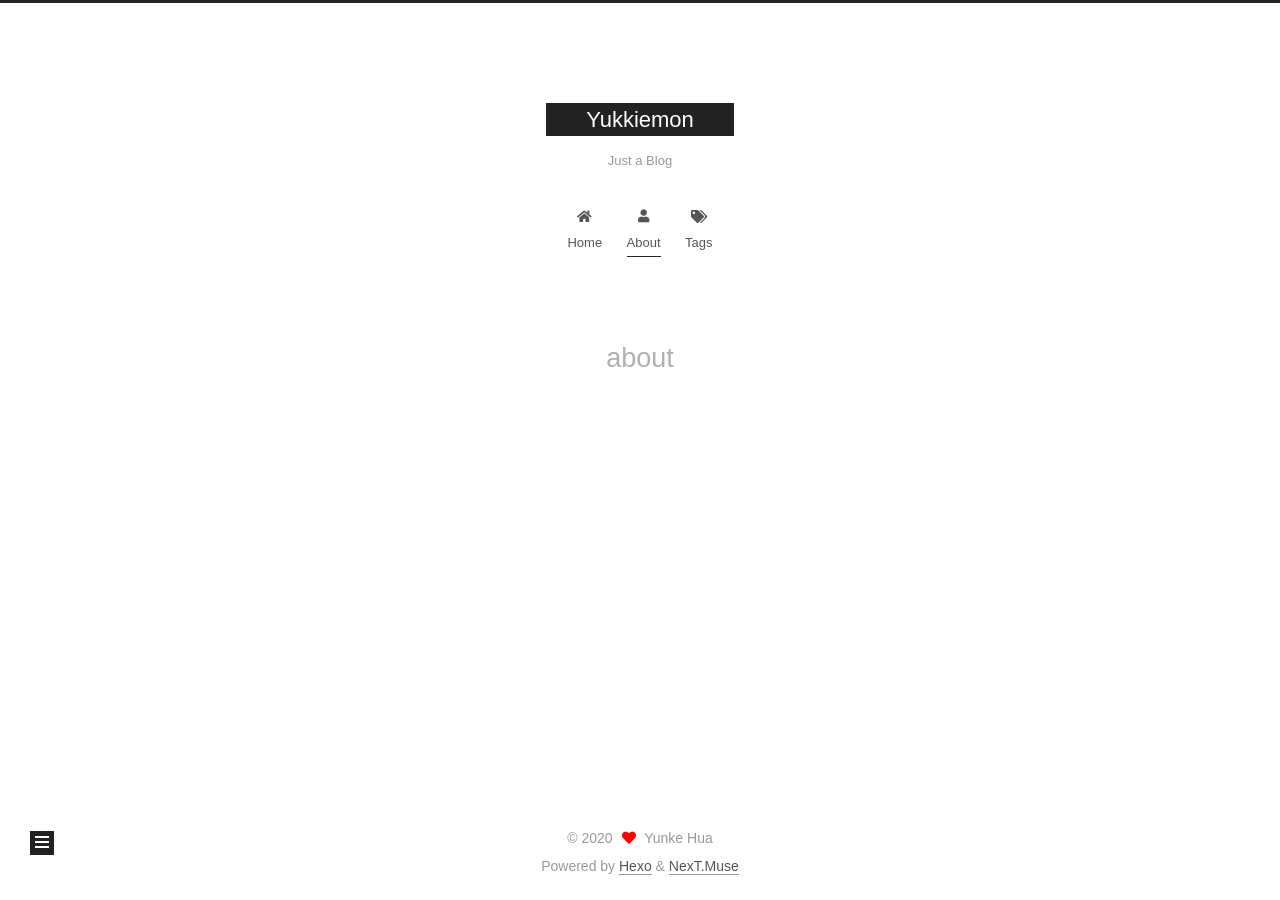
==== about/index.html @ e97754ab "Site updated: 2020-05-24 18:10:07" ====
<!DOCTYPE html>
<html lang="en">
<head>
  <meta charset="UTF-8">
<meta name="viewport" content="width=device-width, initial-scale=1, maximum-scale=2">
<meta name="theme-color" content="#222">
<meta name="generator" content="Hexo 4.2.1">
  <link rel="apple-touch-icon" sizes="180x180" href="/images/apple-touch-icon-next.png">
  <link rel="icon" type="image/png" sizes="32x32" href="/images/favicon-32x32-next.png">
  <link rel="icon" type="image/png" sizes="16x16" href="/images/favicon-16x16-next.png">
  <link rel="mask-icon" href="/images/logo.svg" color="#222">

<link rel="stylesheet" href="/css/main.css">


<link rel="stylesheet" href="/lib/font-awesome/css/all.min.css">

<script id="hexo-configurations">
    var NexT = window.NexT || {};
    var CONFIG = {"hostname":"yukkiemon.github.io","root":"/","scheme":"Muse","version":"7.8.0","exturl":false,"sidebar":{"position":"left","display":"post","padding":18,"offset":12,"onmobile":false},"copycode":{"enable":false,"show_result":false,"style":null},"back2top":{"enable":true,"sidebar":false,"scrollpercent":false},"bookmark":{"enable":false,"color":"#222","save":"auto"},"fancybox":false,"mediumzoom":false,"lazyload":false,"pangu":false,"comments":{"style":"tabs","active":null,"storage":true,"lazyload":false,"nav":null},"algolia":{"hits":{"per_page":10},"labels":{"input_placeholder":"Search for Posts","hits_empty":"We didn't find any results for the search: ${query}","hits_stats":"${hits} results found in ${time} ms"}},"localsearch":{"enable":false,"trigger":"auto","top_n_per_article":1,"unescape":false,"preload":false},"motion":{"enable":true,"async":false,"transition":{"post_block":"fadeIn","post_header":"slideDownIn","post_body":"slideDownIn","coll_header":"slideLeftIn","sidebar":"slideUpIn"}}};
  </script>

  <meta name="description" content="personal blog for yukkiemon">
<meta property="og:type" content="website">
<meta property="og:title" content="about">
<meta property="og:url" content="https://yukkiemon.github.io/about/index.html">
<meta property="og:site_name" content="Yukkiemon">
<meta property="og:description" content="personal blog for yukkiemon">
<meta property="og:locale" content="en_US">
<meta property="article:published_time" content="2020-05-24T22:08:55.000Z">
<meta property="article:modified_time" content="2020-05-24T22:09:43.765Z">
<meta property="article:author" content="Yunke Hua">
<meta property="article:tag" content="blog">
<meta property="article:tag" content=" personal websit">
<meta name="twitter:card" content="summary">

<link rel="canonical" href="https://yukkiemon.github.io/about/">


<script id="page-configurations">
  // https://hexo.io/docs/variables.html
  CONFIG.page = {
    sidebar: "",
    isHome : false,
    isPost : false,
    lang   : 'en'
  };
</script>

  <title>about | Yukkiemon
</title>
  






  <noscript>
  <style>
  .use-motion .brand,
  .use-motion .menu-item,
  .sidebar-inner,
  .use-motion .post-block,
  .use-motion .pagination,
  .use-motion .comments,
  .use-motion .post-header,
  .use-motion .post-body,
  .use-motion .collection-header { opacity: initial; }

  .use-motion .site-title,
  .use-motion .site-subtitle {
    opacity: initial;
    top: initial;
  }

  .use-motion .logo-line-before i { left: initial; }
  .use-motion .logo-line-after i { right: initial; }
  </style>
</noscript>

</head>

<body itemscope itemtype="http://schema.org/WebPage">
  <div class="container use-motion">
    <div class="headband"></div>

    <header class="header" itemscope itemtype="http://schema.org/WPHeader">
      <div class="header-inner"><div class="site-brand-container">
  <div class="site-nav-toggle">
    <div class="toggle" aria-label="Toggle navigation bar">
      <span class="toggle-line toggle-line-first"></span>
      <span class="toggle-line toggle-line-middle"></span>
      <span class="toggle-line toggle-line-last"></span>
    </div>
  </div>

  <div class="site-meta">

    <a href="/" class="brand" rel="start">
      <span class="logo-line-before"><i></i></span>
      <h1 class="site-title">Yukkiemon</h1>
      <span class="logo-line-after"><i></i></span>
    </a>
      <p class="site-subtitle" itemprop="description">Just a Blog</p>
  </div>

  <div class="site-nav-right">
    <div class="toggle popup-trigger">
    </div>
  </div>
</div>




<nav class="site-nav">
  <ul id="menu" class="main-menu menu">
        <li class="menu-item menu-item-home">

    <a href="/" rel="section"><i class="fa fa-home fa-fw"></i>Home</a>

  </li>
        <li class="menu-item menu-item-about">

    <a href="/about/" rel="section"><i class="fa fa-user fa-fw"></i>About</a>

  </li>
        <li class="menu-item menu-item-tags">

    <a href="/tags/" rel="section"><i class="fa fa-tags fa-fw"></i>Tags</a>

  </li>
  </ul>
</nav>




</div>
    </header>

    
  <div class="back-to-top">
    <i class="fa fa-arrow-up"></i>
    <span>0%</span>
  </div>


    <main class="main">
      <div class="main-inner">
        <div class="content-wrap">
          
  
  

          <div class="content page posts-expand">
            

    
    
    
    <div class="post-block" lang="en">
      <header class="post-header">

<h1 class="post-title" itemprop="name headline">about
</h1>

<div class="post-meta">
  

</div>

</header>

      
      
      
      <div class="post-body">
          
      </div>
      
      
      
    </div>
    

    
    
    


          </div>
          

<script>
  window.addEventListener('tabs:register', () => {
    let { activeClass } = CONFIG.comments;
    if (CONFIG.comments.storage) {
      activeClass = localStorage.getItem('comments_active') || activeClass;
    }
    if (activeClass) {
      let activeTab = document.querySelector(`a[href="#comment-${activeClass}"]`);
      if (activeTab) {
        activeTab.click();
      }
    }
  });
  if (CONFIG.comments.storage) {
    window.addEventListener('tabs:click', event => {
      if (!event.target.matches('.tabs-comment .tab-content .tab-pane')) return;
      let commentClass = event.target.classList[1];
      localStorage.setItem('comments_active', commentClass);
    });
  }
</script>

        </div>
          
  
  <div class="toggle sidebar-toggle">
    <span class="toggle-line toggle-line-first"></span>
    <span class="toggle-line toggle-line-middle"></span>
    <span class="toggle-line toggle-line-last"></span>
  </div>

  <aside class="sidebar">
    <div class="sidebar-inner">

      <ul class="sidebar-nav motion-element">
        <li class="sidebar-nav-toc">
          Table of Contents
        </li>
        <li class="sidebar-nav-overview">
          Overview
        </li>
      </ul>

      <!--noindex-->
      <div class="post-toc-wrap sidebar-panel">
      </div>
      <!--/noindex-->

      <div class="site-overview-wrap sidebar-panel">
        <div class="site-author motion-element" itemprop="author" itemscope itemtype="http://schema.org/Person">
  <p class="site-author-name" itemprop="name">Yunke Hua</p>
  <div class="site-description" itemprop="description">personal blog for yukkiemon</div>
</div>
<div class="site-state-wrap motion-element">
  <nav class="site-state">
      <div class="site-state-item site-state-posts">
          <a href="/archives">
          <span class="site-state-item-count">2</span>
          <span class="site-state-item-name">posts</span>
        </a>
      </div>
      <div class="site-state-item site-state-tags">
            <a href="/tags/">
          
        <span class="site-state-item-count">1</span>
        <span class="site-state-item-name">tags</span></a>
      </div>
  </nav>
</div>



      </div>

    </div>
  </aside>
  <div id="sidebar-dimmer"></div>


      </div>
    </main>

    <footer class="footer">
      <div class="footer-inner">
        

        

<div class="copyright">
  
  &copy; 
  <span itemprop="copyrightYear">2020</span>
  <span class="with-love">
    <i class="fa fa-heart"></i>
  </span>
  <span class="author" itemprop="copyrightHolder">Yunke Hua</span>
</div>
  <div class="powered-by">Powered by <a href="https://hexo.io/" class="theme-link" rel="noopener" target="_blank">Hexo</a> & <a href="https://muse.theme-next.org/" class="theme-link" rel="noopener" target="_blank">NexT.Muse</a>
  </div>

        








      </div>
    </footer>
  </div>

  
  <script src="/lib/anime.min.js"></script>
  <script src="/lib/velocity/velocity.min.js"></script>
  <script src="/lib/velocity/velocity.ui.min.js"></script>

<script src="/js/utils.js"></script>

<script src="/js/motion.js"></script>


<script src="/js/schemes/muse.js"></script>


<script src="/js/next-boot.js"></script>




  















  

  

</body>
</html>
---- css/main.css ----
:root {
  --body-bg-color: #fff;
  --content-bg-color: #fff;
  --card-bg-color: #f5f5f5;
  --text-color: #555;
  --blockquote-color: #666;
  --link-color: #555;
  --link-hover-color: #222;
  --brand-color: #fff;
  --brand-hover-color: #fff;
  --table-row-odd-bg-color: #f9f9f9;
  --table-row-hover-bg-color: #f5f5f5;
  --menu-item-bg-color: #f5f5f5;
  --btn-default-bg: #222;
  --btn-default-color: #fff;
  --btn-default-border-color: #222;
  --btn-default-hover-bg: #fff;
  --btn-default-hover-color: #222;
  --btn-default-hover-border-color: #222;
}
html {
  line-height: 1.15; /* 1 */
  -webkit-text-size-adjust: 100%; /* 2 */
}
body {
  margin: 0;
}
main {
  display: block;
}
h1 {
  font-size: 2em;
  margin: 0.67em 0;
}
hr {
  box-sizing: content-box; /* 1 */
  height: 0; /* 1 */
  overflow: visible; /* 2 */
}
pre {
  font-family: monospace, monospace; /* 1 */
  font-size: 1em; /* 2 */
}
a {
  background: transparent;
}
abbr[title] {
  border-bottom: none; /* 1 */
  text-decoration: underline; /* 2 */
  text-decoration: underline dotted; /* 2 */
}
b,
strong {
  font-weight: bolder;
}
code,
kbd,
samp {
  font-family: monospace, monospace; /* 1 */
  font-size: 1em; /* 2 */
}
small {
  font-size: 80%;
}
sub,
sup {
  font-size: 75%;
  line-height: 0;
  position: relative;
  vertical-align: baseline;
}
sub {
  bottom: -0.25em;
}
sup {
  top: -0.5em;
}
img {
  border-style: none;
}
button,
input,
optgroup,
select,
textarea {
  font-family: inherit; /* 1 */
  font-size: 100%; /* 1 */
  line-height: 1.15; /* 1 */
  margin: 0; /* 2 */
}
button,
input {
/* 1 */
  overflow: visible;
}
button,
select {
/* 1 */
  text-transform: none;
}
button,
[type='button'],
[type='reset'],
[type='submit'] {
  -webkit-appearance: button;
}
button::-moz-focus-inner,
[type='button']::-moz-focus-inner,
[type='reset']::-moz-focus-inner,
[type='submit']::-moz-focus-inner {
  border-style: none;
  padding: 0;
}
button:-moz-focusring,
[type='button']:-moz-focusring,
[type='reset']:-moz-focusring,
[type='submit']:-moz-focusring {
  outline: 1px dotted ButtonText;
}
fieldset {
  padding: 0.35em 0.75em 0.625em;
}
legend {
  box-sizing: border-box; /* 1 */
  color: inherit; /* 2 */
  display: table; /* 1 */
  max-width: 100%; /* 1 */
  padding: 0; /* 3 */
  white-space: normal; /* 1 */
}
progress {
  vertical-align: baseline;
}
textarea {
  overflow: auto;
}
[type='checkbox'],
[type='radio'] {
  box-sizing: border-box; /* 1 */
  padding: 0; /* 2 */
}
[type='number']::-webkit-inner-spin-button,
[type='number']::-webkit-outer-spin-button {
  height: auto;
}
[type='search'] {
  outline-offset: -2px; /* 2 */
  -webkit-appearance: textfield; /* 1 */
}
[type='search']::-webkit-search-decoration {
  -webkit-appearance: none;
}
::-webkit-file-upload-button {
  font: inherit; /* 2 */
  -webkit-appearance: button; /* 1 */
}
details {
  display: block;
}
summary {
  display: list-item;
}
template {
  display: none;
}
[hidden] {
  display: none;
}
::selection {
  background: #262a30;
  color: #eee;
}
html,
body {
  height: 100%;
}
body {
  background: var(--body-bg-color);
  color: var(--text-color);
  font-family: 'Lato', "PingFang SC", "Microsoft YaHei", sans-serif;
  font-size: 1em;
  line-height: 2;
}
@media (max-width: 991px) {
  body {
    padding-left: 0 !important;
    padding-right: 0 !important;
  }
}
h1,
h2,
h3,
h4,
h5,
h6 {
  font-family: 'Lato', "PingFang SC", "Microsoft YaHei", sans-serif;
  font-weight: bold;
  line-height: 1.5;
  margin: 20px 0 15px;
}
h1 {
  font-size: 1.5em;
}
h2 {
  font-size: 1.375em;
}
h3 {
  font-size: 1.25em;
}
h4 {
  font-size: 1.125em;
}
h5 {
  font-size: 1em;
}
h6 {
  font-size: 0.875em;
}
p {
  margin: 0 0 20px 0;
}
a,
span.exturl {
  border-bottom: 1px solid #999;
  color: var(--link-color);
  outline: 0;
  text-decoration: none;
  overflow-wrap: break-word;
  word-wrap: break-word;
  cursor: pointer;
}
a:hover,
span.exturl:hover {
  border-bottom-color: var(--link-hover-color);
  color: var(--link-hover-color);
}
iframe,
img,
video {
  display: block;
  margin-left: auto;
  margin-right: auto;
  max-width: 100%;
}
hr {
  background-image: repeating-linear-gradient(-45deg, #ddd, #ddd 4px, transparent 4px, transparent 8px);
  border: 0;
  height: 3px;
  margin: 40px 0;
}
blockquote {
  border-left: 4px solid #ddd;
  color: var(--blockquote-color);
  margin: 0;
  padding: 0 15px;
}
blockquote cite::before {
  content: '-';
  padding: 0 5px;
}
dt {
  font-weight: bold;
}
dd {
  margin: 0;
  padding: 0;
}
kbd {
  background-color: #f5f5f5;
  background-image: linear-gradient(#eee, #fff, #eee);
  border: 1px solid #ccc;
  border-radius: 0.2em;
  box-shadow: 0.1em 0.1em 0.2em rgba(0,0,0,0.1);
  color: #555;
  font-family: inherit;
  padding: 0.1em 0.3em;
  white-space: nowrap;
}
.table-container {
  overflow: auto;
}
table {
  border-collapse: collapse;
  border-spacing: 0;
  font-size: 0.875em;
  margin: 0 0 20px 0;
  width: 100%;
}
tbody tr:nth-of-type(odd) {
  background: var(--table-row-odd-bg-color);
}
tbody tr:hover {
  background: var(--table-row-hover-bg-color);
}
caption,
th,
td {
  font-weight: normal;
  padding: 8px;
  vertical-align: middle;
}
th,
td {
  border: 1px solid #ddd;
  border-bottom: 3px solid #ddd;
}
th {
  font-weight: 700;
  padding-bottom: 10px;
}
td {
  border-bottom-width: 1px;
}
.btn {
  background: var(--btn-default-bg);
  border: 2px solid var(--btn-default-border-color);
  border-radius: 0;
  color: var(--btn-default-color);
  display: inline-block;
  font-size: 0.875em;
  line-height: 2;
  padding: 0 20px;
  text-decoration: none;
  transition-property: background-color;
  transition-delay: 0s;
  transition-duration: 0.2s;
  transition-timing-function: ease-in-out;
}
.btn:hover {
  background: var(--btn-default-hover-bg);
  border-color: var(--btn-default-hover-border-color);
  color: var(--btn-default-hover-color);
}
.btn + .btn {
  margin: 0 0 8px 8px;
}
.btn .fa-fw {
  text-align: left;
  width: 1.285714285714286em;
}
.toggle {
  line-height: 0;
}
.toggle .toggle-line {
  background: #fff;
  display: inline-block;
  height: 2px;
  left: 0;
  position: relative;
  top: 0;
  transition: all 0.4s;
  vertical-align: top;
  width: 100%;
}
.toggle .toggle-line:not(:first-child) {
  margin-top: 3px;
}
.toggle.toggle-arrow .toggle-line-first {
  left: 50%;
  top: 2px;
  transform: rotate(45deg);
  width: 50%;
}
.toggle.toggle-arrow .toggle-line-middle {
  left: 2px;
  width: 90%;
}
.toggle.toggle-arrow .toggle-line-last {
  left: 50%;
  top: -2px;
  transform: rotate(-45deg);
  width: 50%;
}
.toggle.toggle-close .toggle-line-first {
  transform: rotate(-45deg);
  top: 5px;
}
.toggle.toggle-close .toggle-line-middle {
  opacity: 0;
}
.toggle.toggle-close .toggle-line-last {
  transform: rotate(45deg);
  top: -5px;
}
.highlight,
pre {
  background: #f7f7f7;
  color: #4d4d4c;
  line-height: 1.6;
  margin: 0 auto 20px;
}
pre,
code {
  font-family: consolas, Menlo, monospace, "PingFang SC", "Microsoft YaHei";
}
code {
  background: #eee;
  border-radius: 3px;
  color: #555;
  padding: 2px 4px;
  overflow-wrap: break-word;
  word-wrap: break-word;
}
.highlight *::selection {
  background: #d6d6d6;
}
.highlight pre {
  border: 0;
  margin: 0;
  padding: 10px 0;
}
.highlight table {
  border: 0;
  margin: 0;
  width: auto;
}
.highlight td {
  border: 0;
  padding: 0;
}
.highlight figcaption {
  background: #eff2f3;
  color: #4d4d4c;
  display: flex;
  font-size: 0.875em;
  justify-content: space-between;
  line-height: 1.2;
  padding: 0.5em;
}
.highlight figcaption a {
  color: #4d4d4c;
}
.highlight figcaption a:hover {
  border-bottom-color: #4d4d4c;
}
.highlight .gutter {
  -moz-user-select: none;
  -ms-user-select: none;
  -webkit-user-select: none;
  user-select: none;
}
.highlight .gutter pre {
  background: #eff2f3;
  color: #869194;
  padding-left: 10px;
  padding-right: 10px;
  text-align: right;
}
.highlight .code pre {
  background: #f7f7f7;
  padding-left: 10px;
  width: 100%;
}
.gist table {
  width: auto;
}
.gist table td {
  border: 0;
}
pre {
  overflow: auto;
  padding: 10px;
}
pre code {
  background: none;
  color: #4d4d4c;
  font-size: 0.875em;
  padding: 0;
  text-shadow: none;
}
pre .deletion {
  background: #fdd;
}
pre .addition {
  background: #dfd;
}
pre .meta {
  color: #eab700;
  -moz-user-select: none;
  -ms-user-select: none;
  -webkit-user-select: none;
  user-select: none;
}
pre .comment {
  color: #8e908c;
}
pre .variable,
pre .attribute,
pre .tag,
pre .name,
pre .regexp,
pre .ruby .constant,
pre .xml .tag .title,
pre .xml .pi,
pre .xml .doctype,
pre .html .doctype,
pre .css .id,
pre .css .class,
pre .css .pseudo {
  color: #c82829;
}
pre .number,
pre .preprocessor,
pre .built_in,
pre .builtin-name,
pre .literal,
pre .params,
pre .constant,
pre .command {
  color: #f5871f;
}
pre .ruby .class .title,
pre .css .rules .attribute,
pre .string,
pre .symbol,
pre .value,
pre .inheritance,
pre .header,
pre .ruby .symbol,
pre .xml .cdata,
pre .special,
pre .formula {
  color: #718c00;
}
pre .title,
pre .css .hexcolor {
  color: #3e999f;
}
pre .function,
pre .python .decorator,
pre .python .title,
pre .ruby .function .title,
pre .ruby .title .keyword,
pre .perl .sub,
pre .javascript .title,
pre .coffeescript .title {
  color: #4271ae;
}
pre .keyword,
pre .javascript .function {
  color: #8959a8;
}
.blockquote-center {
  border-left: none;
  margin: 40px 0;
  padding: 0;
  position: relative;
  text-align: center;
}
.blockquote-center .fa {
  display: block;
  opacity: 0.6;
  position: absolute;
  width: 100%;
}
.blockquote-center .fa-quote-left {
  border-top: 1px solid #ccc;
  text-align: left;
  top: -20px;
}
.blockquote-center .fa-quote-right {
  border-bottom: 1px solid #ccc;
  text-align: right;
  bottom: -20px;
}
.blockquote-center p,
.blockquote-center div {
  text-align: center;
}
.post-body .group-picture img {
  margin: 0 auto;
  padding: 0 3px;
}
.group-picture-row {
  margin-bottom: 6px;
  overflow: hidden;
}
.group-picture-column {
  float: left;
  margin-bottom: 10px;
}
.post-body .label {
  color: #555;
  display: inline;
  padding: 0 2px;
}
.post-body .label.default {
  background: #f0f0f0;
}
.post-body .label.primary {
  background: #efe6f7;
}
.post-body .label.info {
  background: #e5f2f8;
}
.post-body .label.success {
  background: #e7f4e9;
}
.post-body .label.warning {
  background: #fcf6e1;
}
.post-body .label.danger {
  background: #fae8eb;
}
.post-body .tabs {
  margin-bottom: 20px;
}
.post-body .tabs,
.tabs-comment {
  display: block;
  padding-top: 10px;
  position: relative;
}
.post-body .tabs ul.nav-tabs,
.tabs-comment ul.nav-tabs {
  display: flex;
  flex-wrap: wrap;
  margin: 0;
  margin-bottom: -1px;
  padding: 0;
}
@media (max-width: 413px) {
  .post-body .tabs ul.nav-tabs,
  .tabs-comment ul.nav-tabs {
    display: block;
    margin-bottom: 5px;
  }
}
.post-body .tabs ul.nav-tabs li.tab,
.tabs-comment ul.nav-tabs li.tab {
  border-bottom: 1px solid #ddd;
  border-left: 1px solid transparent;
  border-right: 1px solid transparent;
  border-top: 3px solid transparent;
  flex-grow: 1;
  list-style-type: none;
  border-radius: 0 0 0 0;
}
@media (max-width: 413px) {
  .post-body .tabs ul.nav-tabs li.tab,
  .tabs-comment ul.nav-tabs li.tab {
    border-bottom: 1px solid transparent;
    border-left: 3px solid transparent;
    border-right: 1px solid transparent;
    border-top: 1px solid transparent;
  }
}
@media (max-width: 413px) {
  .post-body .tabs ul.nav-tabs li.tab,
  .tabs-comment ul.nav-tabs li.tab {
    border-radius: 0;
  }
}
.post-body .tabs ul.nav-tabs li.tab a,
.tabs-comment ul.nav-tabs li.tab a {
  border-bottom: initial;
  display: block;
  line-height: 1.8;
  outline: 0;
  padding: 0.25em 0.75em;
  text-align: center;
  transition-delay: 0s;
  transition-duration: 0.2s;
  transition-timing-function: ease-out;
}
.post-body .tabs ul.nav-tabs li.tab a i,
.tabs-comment ul.nav-tabs li.tab a i {
  width: 1.285714285714286em;
}
.post-body .tabs ul.nav-tabs li.tab.active,
.tabs-comment ul.nav-tabs li.tab.active {
  border-bottom: 1px solid transparent;
  border-left: 1px solid #ddd;
  border-right: 1px solid #ddd;
  border-top: 3px solid #fc6423;
}
@media (max-width: 413px) {
  .post-body .tabs ul.nav-tabs li.tab.active,
  .tabs-comment ul.nav-tabs li.tab.active {
    border-bottom: 1px solid #ddd;
    border-left: 3px solid #fc6423;
    border-right: 1px solid #ddd;
    border-top: 1px solid #ddd;
  }
}
.post-body .tabs ul.nav-tabs li.tab.active a,
.tabs-comment ul.nav-tabs li.tab.active a {
  color: var(--link-color);
  cursor: default;
}
.post-body .tabs .tab-content .tab-pane,
.tabs-comment .tab-content .tab-pane {
  border: 1px solid #ddd;
  border-top: 0;
  padding: 20px 20px 0 20px;
  border-radius: 0;
}
.post-body .tabs .tab-content .tab-pane:not(.active),
.tabs-comment .tab-content .tab-pane:not(.active) {
  display: none;
}
.post-body .tabs .tab-content .tab-pane.active,
.tabs-comment .tab-content .tab-pane.active {
  display: block;
}
.post-body .tabs .tab-content .tab-pane.active:nth-of-type(1),
.tabs-comment .tab-content .tab-pane.active:nth-of-type(1) {
  border-radius: 0 0 0 0;
}
@media (max-width: 413px) {
  .post-body .tabs .tab-content .tab-pane.active:nth-of-type(1),
  .tabs-comment .tab-content .tab-pane.active:nth-of-type(1) {
    border-radius: 0;
  }
}
.post-body .note {
  border-radius: 3px;
  margin-bottom: 20px;
  padding: 1em;
  position: relative;
  border: 1px solid #eee;
  border-left-width: 5px;
}
.post-body .note h2,
.post-body .note h3,
.post-body .note h4,
.post-body .note h5,
.post-body .note h6 {
  margin-top: 0;
  border-bottom: initial;
  margin-bottom: 0;
  padding-top: 0;
}
.post-body .note p:first-child,
.post-body .note ul:first-child,
.post-body .note ol:first-child,
.post-body .note table:first-child,
.post-body .note pre:first-child,
.post-body .note blockquote:first-child,
.post-body .note img:first-child {
  margin-top: 0;
}
.post-body .note p:last-child,
.post-body .note ul:last-child,
.post-body .note ol:last-child,
.post-body .note table:last-child,
.post-body .note pre:last-child,
.post-body .note blockquote:last-child,
.post-body .note img:last-child {
  margin-bottom: 0;
}
.post-body .note.default {
  border-left-color: #777;
}
.post-body .note.default h2,
.post-body .note.default h3,
.post-body .note.default h4,
.post-body .note.default h5,
.post-body .note.default h6 {
  color: #777;
}
.post-body .note.primary {
  border-left-color: #6f42c1;
}
.post-body .note.primary h2,
.post-body .note.primary h3,
.post-body .note.primary h4,
.post-body .note.primary h5,
.post-body .note.primary h6 {
  color: #6f42c1;
}
.post-body .note.info {
  border-left-color: #428bca;
}
.post-body .note.info h2,
.post-body .note.info h3,
.post-body .note.info h4,
.post-body .note.info h5,
.post-body .note.info h6 {
  color: #428bca;
}
.post-body .note.success {
  border-left-color: #5cb85c;
}
.post-body .note.success h2,
.post-body .note.success h3,
.post-body .note.success h4,
.post-body .note.success h5,
.post-body .note.success h6 {
  color: #5cb85c;
}
.post-body .note.warning {
  border-left-color: #f0ad4e;
}
.post-body .note.warning h2,
.post-body .note.warning h3,
.post-body .note.warning h4,
.post-body .note.warning h5,
.post-body .note.warning h6 {
  color: #f0ad4e;
}
.post-body .note.danger {
  border-left-color: #d9534f;
}
.post-body .note.danger h2,
.post-body .note.danger h3,
.post-body .note.danger h4,
.post-body .note.danger h5,
.post-body .note.danger h6 {
  color: #d9534f;
}
.pagination .prev,
.pagination .next,
.pagination .page-number,
.pagination .space {
  display: inline-block;
  margin: 0 10px;
  padding: 0 11px;
  position: relative;
  top: -1px;
}
@media (max-width: 767px) {
  .pagination .prev,
  .pagination .next,
  .pagination .page-number,
  .pagination .space {
    margin: 0 5px;
  }
}
.pagination {
  border-top: 1px solid #eee;
  margin: 120px 0 0;
  text-align: center;
}
.pagination .prev,
.pagination .next,
.pagination .page-number {
  border-bottom: 0;
  border-top: 1px solid #eee;
  transition-property: border-color;
  transition-delay: 0s;
  transition-duration: 0.2s;
  transition-timing-function: ease-in-out;
}
.pagination .prev:hover,
.pagination .next:hover,
.pagination .page-number:hover {
  border-top-color: #222;
}
.pagination .space {
  margin: 0;
  padding: 0;
}
.pagination .prev {
  margin-left: 0;
}
.pagination .next {
  margin-right: 0;
}
.pagination .page-number.current {
  background: #ccc;
  border-top-color: #ccc;
  color: #fff;
}
@media (max-width: 767px) {
  .pagination {
    border-top: none;
  }
  .pagination .prev,
  .pagination .next,
  .pagination .page-number {
    border-bottom: 1px solid #eee;
    border-top: 0;
    margin-bottom: 10px;
    padding: 0 10px;
  }
  .pagination .prev:hover,
  .pagination .next:hover,
  .pagination .page-number:hover {
    border-bottom-color: #222;
  }
}
.comments {
  margin-top: 60px;
  overflow: hidden;
}
.comment-button-group {
  display: flex;
  flex-wrap: wrap-reverse;
  justify-content: center;
  margin: 1em 0;
}
.comment-button-group .comment-button {
  margin: 0.1em 0.2em;
}
.comment-button-group .comment-button.active {
  background: var(--btn-default-hover-bg);
  border-color: var(--btn-default-hover-border-color);
  color: var(--btn-default-hover-color);
}
.comment-position {
  display: none;
}
.comment-position.active {
  display: block;
}
.tabs-comment {
  background: var(--content-bg-color);
  margin-top: 4em;
  padding-top: 0;
}
.tabs-comment .comments {
  border: 0;
  box-shadow: none;
  margin-top: 0;
  padding-top: 0;
}
.container {
  min-height: 100%;
  position: relative;
}
.main-inner {
  margin: 0 auto;
  width: 700px;
}
@media (min-width: 1200px) {
  .main-inner {
    width: 800px;
  }
}
@media (min-width: 1600px) {
  .main-inner {
    width: 900px;
  }
}
@media (max-width: 767px) {
  .content-wrap {
    padding: 0 20px;
  }
}
.header {
  background: transparent;
}
.header-inner {
  margin: 0 auto;
  width: 700px;
}
@media (min-width: 1200px) {
  .header-inner {
    width: 800px;
  }
}
@media (min-width: 1600px) {
  .header-inner {
    width: 900px;
  }
}
.site-brand-container {
  display: flex;
  flex-shrink: 0;
  padding: 0 10px;
}
.headband {
  background: #222;
  height: 3px;
}
.site-meta {
  flex-grow: 1;
  text-align: center;
}
@media (max-width: 767px) {
  .site-meta {
    text-align: center;
  }
}
.brand {
  border-bottom: none;
  color: var(--brand-color);
  display: inline-block;
  line-height: 1.375em;
  padding: 0 40px;
  position: relative;
}
.brand:hover {
  color: var(--brand-hover-color);
}
.site-title {
  font-family: 'Lato', "PingFang SC", "Microsoft YaHei", sans-serif;
  font-size: 1.375em;
  font-weight: normal;
  margin: 0;
}
.site-subtitle {
  color: #999;
  font-size: 0.8125em;
  margin: 10px 0;
}
.use-motion .brand {
  opacity: 0;
}
.use-motion .site-title,
.use-motion .site-subtitle,
.use-motion .custom-logo-image {
  opacity: 0;
  position: relative;
  top: -10px;
}
.site-nav-toggle,
.site-nav-right {
  display: none;
}
@media (max-width: 767px) {
  .site-nav-toggle,
  .site-nav-right {
    display: flex;
    flex-direction: column;
    justify-content: center;
  }
}
.site-nav-toggle .toggle,
.site-nav-right .toggle {
  color: var(--text-color);
  padding: 10px;
  width: 22px;
}
.site-nav-toggle .toggle .toggle-line,
.site-nav-right .toggle .toggle-line {
  background: var(--text-color);
  border-radius: 1px;
}
.site-nav {
  display: block;
}
@media (max-width: 767px) {
  .site-nav {
    clear: both;
    display: none;
  }
}
.site-nav.site-nav-on {
  display: block;
}
.menu {
  margin-top: 20px;
  padding-left: 0;
  text-align: center;
}
.menu-item {
  display: inline-block;
  list-style: none;
  margin: 0 10px;
}
@media (max-width: 767px) {
  .menu-item {
    display: block;
    margin-top: 10px;
  }
  .menu-item.menu-item-search {
    display: none;
  }
}
.menu-item a,
.menu-item span.exturl {
  border-bottom: 0;
  display: block;
  font-size: 0.8125em;
  transition-property: border-color;
  transition-delay: 0s;
  transition-duration: 0.2s;
  transition-timing-function: ease-in-out;
}
@media (hover: none) {
  .menu-item a:hover,
  .menu-item span.exturl:hover {
    border-bottom-color: transparent !important;
  }
}
.menu-item .fa,
.menu-item .fab,
.menu-item .far,
.menu-item .fas {
  margin-right: 8px;
}
.menu-item .badge {
  display: inline-block;
  font-weight: bold;
  line-height: 1;
  margin-left: 0.35em;
  margin-top: 0.35em;
  text-align: center;
  white-space: nowrap;
}
@media (max-width: 767px) {
  .menu-item .badge {
    float: right;
    margin-left: 0;
  }
}
.menu-item-active a,
.menu .menu-item a:hover,
.menu .menu-item span.exturl:hover {
  background: var(--menu-item-bg-color);
}
.use-motion .menu-item {
  opacity: 0;
}
.sidebar {
  background: #222;
  bottom: 0;
  box-shadow: inset 0 2px 6px #000;
  position: fixed;
  top: 0;
}
@media (max-width: 991px) {
  .sidebar {
    display: none;
  }
}
.sidebar-inner {
  color: #999;
  padding: 18px 10px;
  text-align: center;
}
.cc-license {
  margin-top: 10px;
  text-align: center;
}
.cc-license .cc-opacity {
  border-bottom: none;
  opacity: 0.7;
}
.cc-license .cc-opacity:hover {
  opacity: 0.9;
}
.cc-license img {
  display: inline-block;
}
.site-author-image {
  border: 2px solid #333;
  display: block;
  margin: 0 auto;
  max-width: 96px;
  padding: 2px;
}
.site-author-name {
  color: #f5f5f5;
  font-weight: normal;
  margin: 5px 0 0;
  text-align: center;
}
.site-description {
  color: #999;
  font-size: 1em;
  margin-top: 5px;
  text-align: center;
}
.links-of-author {
  margin-top: 15px;
}
.links-of-author a,
.links-of-author span.exturl {
  border-bottom-color: #555;
  display: inline-block;
  font-size: 0.8125em;
  margin-bottom: 10px;
  margin-right: 10px;
  vertical-align: middle;
}
.links-of-author a::before,
.links-of-author span.exturl::before {
  background: #a6ffff;
  border-radius: 50%;
  content: ' ';
  display: inline-block;
  height: 4px;
  margin-right: 3px;
  vertical-align: middle;
  width: 4px;
}
.sidebar-button {
  margin-top: 15px;
}
.sidebar-button a {
  border: 1px solid #fc6423;
  border-radius: 4px;
  color: #fc6423;
  display: inline-block;
  padding: 0 15px;
}
.sidebar-button a .fa,
.sidebar-button a .fab,
.sidebar-button a .far,
.sidebar-button a .fas {
  margin-right: 5px;
}
.sidebar-button a:hover {
  background: #fc6423;
  border: 1px solid #fc6423;
  color: #fff;
}
.sidebar-button a:hover .fa,
.sidebar-button a:hover .fab,
.sidebar-button a:hover .far,
.sidebar-button a:hover .fas {
  color: #fff;
}
.links-of-blogroll {
  font-size: 0.8125em;
  margin-top: 10px;
}
.links-of-blogroll-title {
  font-size: 0.875em;
  font-weight: 600;
  margin-top: 0;
}
.links-of-blogroll-list {
  list-style: none;
  margin: 0;
  padding: 0;
}
#sidebar-dimmer {
  display: none;
}
@media (max-width: 767px) {
  #sidebar-dimmer {
    background: #000;
    display: block;
    height: 100%;
    left: 100%;
    opacity: 0;
    position: fixed;
    top: 0;
    width: 100%;
    z-index: 1100;
  }
  .sidebar-active + #sidebar-dimmer {
    opacity: 0.7;
    transform: translateX(-100%);
    transition: opacity 0.5s;
  }
}
.sidebar-nav {
  margin: 0;
  padding-bottom: 20px;
  padding-left: 0;
}
.sidebar-nav li {
  border-bottom: 1px solid transparent;
  color: #666;
  cursor: pointer;
  display: inline-block;
  font-size: 0.875em;
}
.sidebar-nav li.sidebar-nav-overview {
  margin-left: 10px;
}
.sidebar-nav li:hover {
  color: #f5f5f5;
}
.sidebar-nav .sidebar-nav-active {
  border-bottom-color: #87daff;
  color: #87daff;
}
.sidebar-nav .sidebar-nav-active:hover {
  color: #87daff;
}
.sidebar-panel {
  display: none;
  overflow-x: hidden;
  overflow-y: auto;
}
.sidebar-panel-active {
  display: block;
}
.sidebar-toggle {
  background: #222;
  bottom: 45px;
  cursor: pointer;
  height: 14px;
  left: 30px;
  padding: 5px;
  position: fixed;
  width: 14px;
  z-index: 1300;
}
@media (max-width: 991px) {
  .sidebar-toggle {
    left: 20px;
    opacity: 0.8;
    display: none;
  }
}
.sidebar-toggle:hover .toggle-line {
  background: #87daff;
}
.post-toc {
  font-size: 0.875em;
}
.post-toc ol {
  list-style: none;
  margin: 0;
  padding: 0 2px 5px 10px;
  text-align: left;
}
.post-toc ol > ol {
  padding-left: 0;
}
.post-toc ol a {
  transition-property: all;
  transition-delay: 0s;
  transition-duration: 0.2s;
  transition-timing-function: ease-in-out;
}
.post-toc .nav-item {
  line-height: 1.8;
  overflow: hidden;
  text-overflow: ellipsis;
  white-space: nowrap;
}
.post-toc .nav .nav-child {
  display: none;
}
.post-toc .nav .active > .nav-child {
  display: block;
}
.post-toc .nav .active-current > .nav-child {
  display: block;
}
.post-toc .nav .active-current > .nav-child > .nav-item {
  display: block;
}
.post-toc .nav .active > a {
  border-bottom-color: #87daff;
  color: #87daff;
}
.post-toc .nav .active-current > a {
  color: #87daff;
}
.post-toc .nav .active-current > a:hover {
  color: #87daff;
}
.site-state {
  display: flex;
  justify-content: center;
  line-height: 1.4;
  margin-top: 10px;
  overflow: hidden;
  text-align: center;
  white-space: nowrap;
}
.site-state-item {
  padding: 0 15px;
}
.site-state-item:not(:first-child) {
  border-left: 1px solid #333;
}
.site-state-item a {
  border-bottom: none;
}
.site-state-item-count {
  display: block;
  font-size: 1.25em;
  font-weight: 600;
  text-align: center;
}
.site-state-item-name {
  color: inherit;
  font-size: 0.875em;
}
.footer {
  color: #999;
  font-size: 0.875em;
  padding: 20px 0;
}
.footer.footer-fixed {
  bottom: 0;
  left: 0;
  position: absolute;
  right: 0;
}
.footer-inner {
  box-sizing: border-box;
  margin: 0 auto;
  text-align: center;
  width: 700px;
}
@media (min-width: 1200px) {
  .footer-inner {
    width: 800px;
  }
}
@media (min-width: 1600px) {
  .footer-inner {
    width: 900px;
  }
}
.languages {
  display: inline-block;
  font-size: 1.125em;
  position: relative;
}
.languages .lang-select-label span {
  margin: 0 0.5em;
}
.languages .lang-select {
  height: 100%;
  left: 0;
  opacity: 0;
  position: absolute;
  top: 0;
  width: 100%;
}
.with-love {
  color: #ff0000;
  display: inline-block;
  margin: 0 5px;
}
.powered-by,
.theme-info {
  display: inline-block;
}
@-moz-keyframes iconAnimate {
  0%, 100% {
    transform: scale(1);
  }
  10%, 30% {
    transform: scale(0.9);
  }
  20%, 40%, 60%, 80% {
    transform: scale(1.1);
  }
  50%, 70% {
    transform: scale(1.1);
  }
}
@-webkit-keyframes iconAnimate {
  0%, 100% {
    transform: scale(1);
  }
  10%, 30% {
    transform: scale(0.9);
  }
  20%, 40%, 60%, 80% {
    transform: scale(1.1);
  }
  50%, 70% {
    transform: scale(1.1);
  }
}
@-o-keyframes iconAnimate {
  0%, 100% {
    transform: scale(1);
  }
  10%, 30% {
    transform: scale(0.9);
  }
  20%, 40%, 60%, 80% {
    transform: scale(1.1);
  }
  50%, 70% {
    transform: scale(1.1);
  }
}
@keyframes iconAnimate {
  0%, 100% {
    transform: scale(1);
  }
  10%, 30% {
    transform: scale(0.9);
  }
  20%, 40%, 60%, 80% {
    transform: scale(1.1);
  }
  50%, 70% {
    transform: scale(1.1);
  }
}
.back-to-top {
  font-size: 12px;
  text-align: center;
  transition-delay: 0s;
  transition-duration: 0.2s;
  transition-timing-function: ease-in-out;
}
.back-to-top {
  background: #222;
  bottom: -100px;
  box-sizing: border-box;
  color: #fff;
  cursor: pointer;
  left: 30px;
  opacity: 1;
  padding: 0 6px;
  position: fixed;
  transition-property: bottom;
  z-index: 1300;
  width: 24px;
}
.back-to-top span {
  display: none;
}
.back-to-top:hover {
  color: #87daff;
}
.back-to-top.back-to-top-on {
  bottom: 19px;
}
@media (max-width: 991px) {
  .back-to-top {
    left: 20px;
    opacity: 0.8;
  }
}
.post-body {
  font-family: 'Lato', "PingFang SC", "Microsoft YaHei", sans-serif;
  overflow-wrap: break-word;
  word-wrap: break-word;
}
@media (min-width: 1200px) {
  .post-body {
    font-size: 1.125em;
  }
}
.post-body .exturl .fa {
  font-size: 0.875em;
  margin-left: 4px;
}
.post-body .image-caption,
.post-body .figure .caption {
  color: #999;
  font-size: 0.875em;
  font-weight: bold;
  line-height: 1;
  margin: -20px auto 15px;
  text-align: center;
}
.post-sticky-flag {
  display: inline-block;
  transform: rotate(30deg);
}
.post-button {
  margin-top: 40px;
  text-align: center;
}
.use-motion .post-block,
.use-motion .pagination,
.use-motion .comments {
  opacity: 0;
}
.use-motion .post-header {
  opacity: 0;
}
.use-motion .post-body {
  opacity: 0;
}
.use-motion .collection-header {
  opacity: 0;
}
.posts-collapse {
  margin-left: 35px;
  position: relative;
}
@media (max-width: 767px) {
  .posts-collapse {
    margin-left: 0px;
    margin-right: 0px;
  }
}
.posts-collapse .collection-title {
  font-size: 1.125em;
  position: relative;
}
.posts-collapse .collection-title::before {
  background: #999;
  border: 1px solid #fff;
  border-radius: 50%;
  content: ' ';
  height: 10px;
  left: 0;
  margin-left: -6px;
  margin-top: -4px;
  position: absolute;
  top: 50%;
  width: 10px;
}
.posts-collapse .collection-year {
  font-size: 1.5em;
  font-weight: bold;
  margin: 60px 0;
  position: relative;
}
.posts-collapse .collection-year::before {
  background: #bbb;
  border-radius: 50%;
  content: ' ';
  height: 8px;
  left: 0;
  margin-left: -4px;
  margin-top: -4px;
  position: absolute;
  top: 50%;
  width: 8px;
}
.posts-collapse .collection-header {
  display: block;
  margin: 0 0 0 20px;
}
.posts-collapse .collection-header small {
  color: #bbb;
  margin-left: 5px;
}
.posts-collapse .post-header {
  border-bottom: 1px dashed #ccc;
  margin: 30px 0;
  padding-left: 15px;
  position: relative;
  transition-property: border;
  transition-delay: 0s;
  transition-duration: 0.2s;
  transition-timing-function: ease-in-out;
}
.posts-collapse .post-header::before {
  background: #bbb;
  border: 1px solid #fff;
  border-radius: 50%;
  content: ' ';
  height: 6px;
  left: 0;
  margin-left: -4px;
  position: absolute;
  top: 0.75em;
  transition-property: background;
  width: 6px;
  transition-delay: 0s;
  transition-duration: 0.2s;
  transition-timing-function: ease-in-out;
}
.posts-collapse .post-header:hover {
  border-bottom-color: #666;
}
.posts-collapse .post-header:hover::before {
  background: #222;
}
.posts-collapse .post-meta {
  display: inline;
  font-size: 0.75em;
  margin-right: 10px;
}
.posts-collapse .post-title {
  display: inline;
}
.posts-collapse .post-title a,
.posts-collapse .post-title span.exturl {
  border-bottom: none;
  color: var(--link-color);
}
.posts-collapse .post-title .fa-external-link-alt {
  font-size: 0.875em;
  margin-left: 5px;
}
.posts-collapse::before {
  background: #f5f5f5;
  content: ' ';
  height: 100%;
  left: 0;
  margin-left: -2px;
  position: absolute;
  top: 1.25em;
  width: 4px;
}
.post-eof {
  background: #ccc;
  height: 1px;
  margin: 80px auto 60px;
  text-align: center;
  width: 8%;
}
.post-block:last-of-type .post-eof {
  display: none;
}
.content {
  padding-top: 40px;
}
@media (min-width: 992px) {
  .post-body {
    text-align: justify;
  }
}
@media (max-width: 991px) {
  .post-body {
    text-align: justify;
  }
}
.post-body h1,
.post-body h2,
.post-body h3,
.post-body h4,
.post-body h5,
.post-body h6 {
  padding-top: 10px;
}
.post-body h1 .header-anchor,
.post-body h2 .header-anchor,
.post-body h3 .header-anchor,
.post-body h4 .header-anchor,
.post-body h5 .header-anchor,
.post-body h6 .header-anchor {
  border-bottom-style: none;
  color: #ccc;
  float: right;
  margin-left: 10px;
  visibility: hidden;
}
.post-body h1 .header-anchor:hover,
.post-body h2 .header-anchor:hover,
.post-body h3 .header-anchor:hover,
.post-body h4 .header-anchor:hover,
.post-body h5 .header-anchor:hover,
.post-body h6 .header-anchor:hover {
  color: inherit;
}
.post-body h1:hover .header-anchor,
.post-body h2:hover .header-anchor,
.post-body h3:hover .header-anchor,
.post-body h4:hover .header-anchor,
.post-body h5:hover .header-anchor,
.post-body h6:hover .header-anchor {
  visibility: visible;
}
.post-body iframe,
.post-body img,
.post-body video {
  margin-bottom: 20px;
}
.post-body .video-container {
  height: 0;
  margin-bottom: 20px;
  overflow: hidden;
  padding-top: 75%;
  position: relative;
  width: 100%;
}
.post-body .video-container iframe,
.post-body .video-container object,
.post-body .video-container embed {
  height: 100%;
  left: 0;
  margin: 0;
  position: absolute;
  top: 0;
  width: 100%;
}
.post-gallery {
  align-items: center;
  display: grid;
  grid-gap: 10px;
  grid-template-columns: 1fr 1fr 1fr;
  margin-bottom: 20px;
}
@media (max-width: 767px) {
  .post-gallery {
    grid-template-columns: 1fr 1fr;
  }
}
.post-gallery a {
  border: 0;
}
.post-gallery img {
  margin: 0;
}
.posts-expand .post-header {
  font-size: 1.125em;
}
.posts-expand .post-title {
  font-size: 1.5em;
  font-weight: normal;
  margin: initial;
  text-align: center;
  overflow-wrap: break-word;
  word-wrap: break-word;
}
.posts-expand .post-title-link {
  border-bottom: none;
  color: var(--link-color);
  display: inline-block;
  position: relative;
  vertical-align: top;
}
.posts-expand .post-title-link::before {
  background: var(--link-color);
  bottom: 0;
  content: '';
  height: 2px;
  left: 0;
  position: absolute;
  transform: scaleX(0);
  visibility: hidden;
  width: 100%;
  transition-delay: 0s;
  transition-duration: 0.2s;
  transition-timing-function: ease-in-out;
}
.posts-expand .post-title-link:hover::before {
  transform: scaleX(1);
  visibility: visible;
}
.posts-expand .post-title-link .fa-external-link-alt {
  font-size: 0.875em;
  margin-left: 5px;
}
.posts-expand .post-meta {
  color: #999;
  font-family: 'Lato', "PingFang SC", "Microsoft YaHei", sans-serif;
  font-size: 0.75em;
  margin: 3px 0 60px 0;
  text-align: center;
}
.posts-expand .post-meta .post-description {
  font-size: 0.875em;
  margin-top: 2px;
}
.posts-expand .post-meta time {
  border-bottom: 1px dashed #999;
  cursor: pointer;
}
.post-meta .post-meta-item + .post-meta-item::before {
  content: '|';
  margin: 0 0.5em;
}
.post-meta-divider {
  margin: 0 0.5em;
}
.post-meta-item-icon {
  margin-right: 3px;
}
@media (max-width: 991px) {
  .post-meta-item-icon {
    display: inline-block;
  }
}
@media (max-width: 991px) {
  .post-meta-item-text {
    display: none;
  }
}
.post-nav {
  border-top: 1px solid #eee;
  display: flex;
  justify-content: space-between;
  margin-top: 15px;
  padding: 10px 5px 0;
}
.post-nav-item {
  flex: 1;
}
.post-nav-item a {
  border-bottom: none;
  display: block;
  font-size: 0.875em;
  line-height: 1.6;
  position: relative;
}
.post-nav-item a:active {
  top: 2px;
}
.post-nav-item .fa {
  font-size: 0.75em;
}
.post-nav-item:first-child {
  margin-right: 15px;
}
.post-nav-item:first-child .fa {
  margin-right: 5px;
}
.post-nav-item:last-child {
  margin-left: 15px;
  text-align: right;
}
.post-nav-item:last-child .fa {
  margin-left: 5px;
}
.rtl.post-body p,
.rtl.post-body a,
.rtl.post-body h1,
.rtl.post-body h2,
.rtl.post-body h3,
.rtl.post-body h4,
.rtl.post-body h5,
.rtl.post-body h6,
.rtl.post-body li,
.rtl.post-body ul,
.rtl.post-body ol {
  direction: rtl;
  font-family: UKIJ Ekran;
}
.rtl.post-title {
  font-family: UKIJ Ekran;
}
.post-tags {
  margin-top: 40px;
  text-align: center;
}
.post-tags a {
  display: inline-block;
  font-size: 0.8125em;
}
.post-tags a:not(:last-child) {
  margin-right: 10px;
}
.post-widgets {
  border-top: 1px solid #eee;
  margin-top: 15px;
  text-align: center;
}
.wp_rating {
  height: 20px;
  line-height: 20px;
  margin-top: 10px;
  padding-top: 6px;
  text-align: center;
}
.social-like {
  display: flex;
  font-size: 0.875em;
  justify-content: center;
  text-align: center;
}
.reward-container {
  margin: 20px auto;
  padding: 10px 0;
  text-align: center;
  width: 90%;
}
.reward-container button {
  background: transparent;
  border: 1px solid #fc6423;
  border-radius: 0;
  color: #fc6423;
  cursor: pointer;
  line-height: 2;
  outline: 0;
  padding: 0 15px;
  vertical-align: text-top;
}
.reward-container button:hover {
  background: #fc6423;
  border: 1px solid transparent;
  color: #fa9366;
}
#qr {
  padding-top: 20px;
}
#qr a {
  border: 0;
}
#qr img {
  display: inline-block;
  margin: 0.8em 2em 0 2em;
  max-width: 100%;
  width: 180px;
}
#qr p {
  text-align: center;
}
.category-all-page .category-all-title {
  text-align: center;
}
.category-all-page .category-all {
  margin-top: 20px;
}
.category-all-page .category-list {
  list-style: none;
  margin: 0;
  padding: 0;
}
.category-all-page .category-list-item {
  margin: 5px 10px;
}
.category-all-page .category-list-count {
  color: #bbb;
}
.category-all-page .category-list-count::before {
  content: ' (';
  display: inline;
}
.category-all-page .category-list-count::after {
  content: ') ';
  display: inline;
}
.category-all-page .category-list-child {
  padding-left: 10px;
}
.event-list {
  padding: 0;
}
.event-list hr {
  background: #222;
  margin: 20px 0 45px 0;
}
.event-list hr::after {
  background: #222;
  color: #fff;
  content: 'NOW';
  display: inline-block;
  font-weight: bold;
  padding: 0 5px;
  text-align: right;
}
.event-list .event {
  background: #222;
  margin: 20px 0;
  min-height: 40px;
  padding: 15px 0 15px 10px;
}
.event-list .event .event-summary {
  color: #fff;
  margin: 0;
  padding-bottom: 3px;
}
.event-list .event .event-summary::before {
  animation: dot-flash 1s alternate infinite ease-in-out;
  color: #fff;
  content: '\f111';
  display: inline-block;
  font-size: 10px;
  margin-right: 25px;
  vertical-align: middle;
  font-family: 'Font Awesome 5 Free';
  font-weight: 900;
}
.event-list .event .event-relative-time {
  color: #bbb;
  display: inline-block;
  font-size: 12px;
  font-weight: normal;
  padding-left: 12px;
}
.event-list .event .event-details {
  color: #fff;
  display: block;
  line-height: 18px;
  margin-left: 56px;
  padding-bottom: 6px;
  padding-top: 3px;
  text-indent: -24px;
}
.event-list .event .event-details::before {
  color: #fff;
  display: inline-block;
  margin-right: 9px;
  text-align: center;
  text-indent: 0;
  width: 14px;
  font-family: 'Font Awesome 5 Free';
  font-weight: 900;
}
.event-list .event .event-details.event-location::before {
  content: '\f041';
}
.event-list .event .event-details.event-duration::before {
  content: '\f017';
}
.event-list .event-past {
  background: #f5f5f5;
}
.event-list .event-past .event-summary,
.event-list .event-past .event-details {
  color: #bbb;
  opacity: 0.9;
}
.event-list .event-past .event-summary::before,
.event-list .event-past .event-details::before {
  animation: none;
  color: #bbb;
}
@-moz-keyframes dot-flash {
  from {
    opacity: 1;
    transform: scale(1);
  }
  to {
    opacity: 0;
    transform: scale(0.8);
  }
}
@-webkit-keyframes dot-flash {
  from {
    opacity: 1;
    transform: scale(1);
  }
  to {
    opacity: 0;
    transform: scale(0.8);
  }
}
@-o-keyframes dot-flash {
  from {
    opacity: 1;
    transform: scale(1);
  }
  to {
    opacity: 0;
    transform: scale(0.8);
  }
}
@keyframes dot-flash {
  from {
    opacity: 1;
    transform: scale(1);
  }
  to {
    opacity: 0;
    transform: scale(0.8);
  }
}
ul.breadcrumb {
  font-size: 0.75em;
  list-style: none;
  margin: 1em 0;
  padding: 0 2em;
  text-align: center;
}
ul.breadcrumb li {
  display: inline;
}
ul.breadcrumb li + li::before {
  content: '/\00a0';
  font-weight: normal;
  padding: 0.5em;
}
ul.breadcrumb li + li:last-child {
  font-weight: bold;
}
.tag-cloud {
  text-align: center;
}
.tag-cloud a {
  display: inline-block;
  margin: 10px;
}
.tag-cloud a:hover {
  color: var(--link-hover-color) !important;
}
@media (max-width: 767px) {
  .header-inner,
  .main-inner,
  .footer-inner {
    width: auto;
  }
}
.header-inner {
  padding-top: 100px;
}
@media (max-width: 767px) {
  .header-inner {
    padding-top: 50px;
  }
}
.main-inner {
  padding-bottom: 60px;
}
.content {
  padding-top: 70px;
}
@media (max-width: 767px) {
  .content {
    padding-top: 35px;
  }
}
embed {
  display: block;
  margin: 0 auto 25px auto;
}
.custom-logo .site-meta-headline {
  text-align: center;
}
.custom-logo .site-title {
  color: #222;
  margin: 10px auto 0;
}
.custom-logo .site-title a {
  border: 0;
}
.custom-logo-image {
  background: #fff;
  margin: 0 auto;
  max-width: 150px;
  padding: 5px;
}
.brand {
  background: var(--btn-default-bg);
}
@media (max-width: 767px) {
  .site-nav {
    border-bottom: 1px solid #ddd;
    border-top: 1px solid #ddd;
    left: 0;
    margin: 0;
    padding: 0;
    width: 100%;
  }
}
@media (max-width: 767px) {
  .menu {
    text-align: left;
  }
}
.menu-item-active a,
.menu .menu-item a:hover,
.menu .menu-item span.exturl:hover {
  background: transparent;
  border-bottom: 1px solid var(--link-hover-color) !important;
}
@media (max-width: 767px) {
  .menu-item-active a,
  .menu .menu-item a:hover,
  .menu .menu-item span.exturl:hover {
    border-bottom: 1px dotted #ddd !important;
  }
}
@media (max-width: 767px) {
  .menu .menu-item {
    margin: 0 10px;
  }
}
.menu .menu-item a,
.menu .menu-item span.exturl {
  border-bottom: 1px solid transparent;
}
@media (max-width: 767px) {
  .menu .menu-item a,
  .menu .menu-item span.exturl {
    padding: 5px 10px;
  }
}
@media (min-width: 768px) {
  .menu .menu-item .fa,
  .menu .menu-item .fab,
  .menu .menu-item .far,
  .menu .menu-item .fas {
    display: block;
    line-height: 2;
    margin-right: 0;
    width: 100%;
  }
}
.menu .menu-item .badge {
  background: #eee;
  padding: 1px 4px;
}
.sub-menu {
  margin: 10px 0;
}
.sub-menu .menu-item {
  display: inline-block;
}
.sidebar {
  left: -320px;
}
.sidebar.sidebar-active {
  left: 0;
}
.sidebar {
  width: 320px;
  z-index: 1200;
  transition-delay: 0s;
  transition-duration: 0.2s;
  transition-timing-function: ease-out;
}
.sidebar a,
.sidebar span.exturl {
  border-bottom-color: #555;
  color: #999;
}
.sidebar a:hover,
.sidebar span.exturl:hover {
  border-bottom-color: #eee;
  color: #eee;
}
.links-of-blogroll-item {
  padding: 2px 10px;
}
.links-of-blogroll-item a,
.links-of-blogroll-item span.exturl {
  box-sizing: border-box;
  display: inline-block;
  max-width: 280px;
  overflow: hidden;
  text-overflow: ellipsis;
  white-space: nowrap;
}
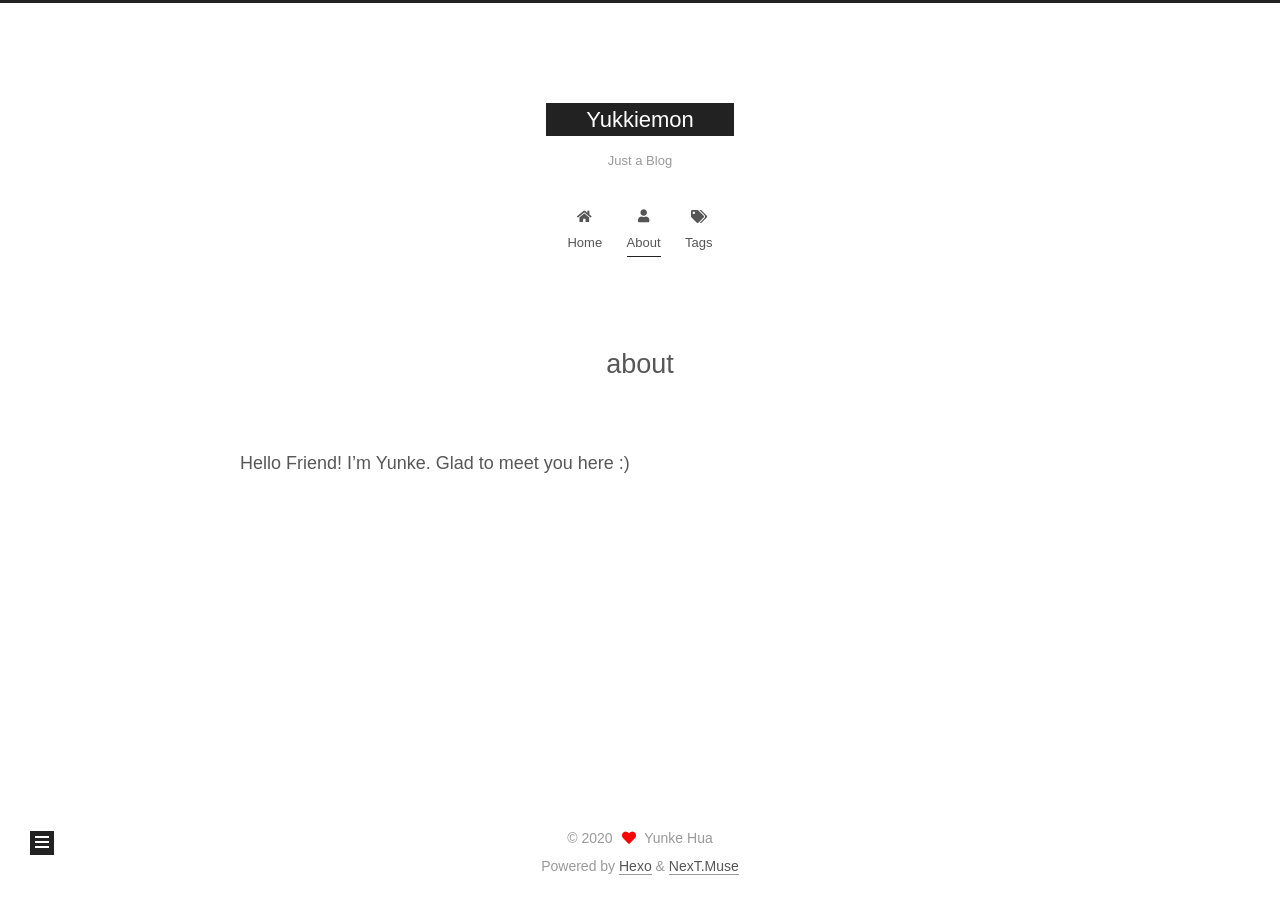
==== commit 471073f3: "Site updated: 2020-05-24 18:12:24" ====
--- a/about/index.html
+++ b/about/index.html
@@ -20,15 +20,15 @@
     var CONFIG = {"hostname":"yukkiemon.github.io","root":"/","scheme":"Muse","version":"7.8.0","exturl":false,"sidebar":{"position":"left","display":"post","padding":18,"offset":12,"onmobile":false},"copycode":{"enable":false,"show_result":false,"style":null},"back2top":{"enable":true,"sidebar":false,"scrollpercent":false},"bookmark":{"enable":false,"color":"#222","save":"auto"},"fancybox":false,"mediumzoom":false,"lazyload":false,"pangu":false,"comments":{"style":"tabs","active":null,"storage":true,"lazyload":false,"nav":null},"algolia":{"hits":{"per_page":10},"labels":{"input_placeholder":"Search for Posts","hits_empty":"We didn't find any results for the search: ${query}","hits_stats":"${hits} results found in ${time} ms"}},"localsearch":{"enable":false,"trigger":"auto","top_n_per_article":1,"unescape":false,"preload":false},"motion":{"enable":true,"async":false,"transition":{"post_block":"fadeIn","post_header":"slideDownIn","post_body":"slideDownIn","coll_header":"slideLeftIn","sidebar":"slideUpIn"}}};
   </script>
 
-  <meta name="description" content="personal blog for yukkiemon">
+  <meta name="description" content="Hello Friend! I’m Yunke. Glad to meet you here :)">
 <meta property="og:type" content="website">
 <meta property="og:title" content="about">
 <meta property="og:url" content="https://yukkiemon.github.io/about/index.html">
 <meta property="og:site_name" content="Yukkiemon">
-<meta property="og:description" content="personal blog for yukkiemon">
+<meta property="og:description" content="Hello Friend! I’m Yunke. Glad to meet you here :)">
 <meta property="og:locale" content="en_US">
 <meta property="article:published_time" content="2020-05-24T22:08:55.000Z">
-<meta property="article:modified_time" content="2020-05-24T22:09:43.765Z">
+<meta property="article:modified_time" content="2020-05-24T22:12:09.577Z">
 <meta property="article:author" content="Yunke Hua">
 <meta property="article:tag" content="blog">
 <meta property="article:tag" content=" personal websit">
@@ -177,7 +177,8 @@
       
       
       <div class="post-body">
-          
+          <p>Hello Friend! I’m Yunke. Glad to meet you here :)</p>
+
       </div>
       
       
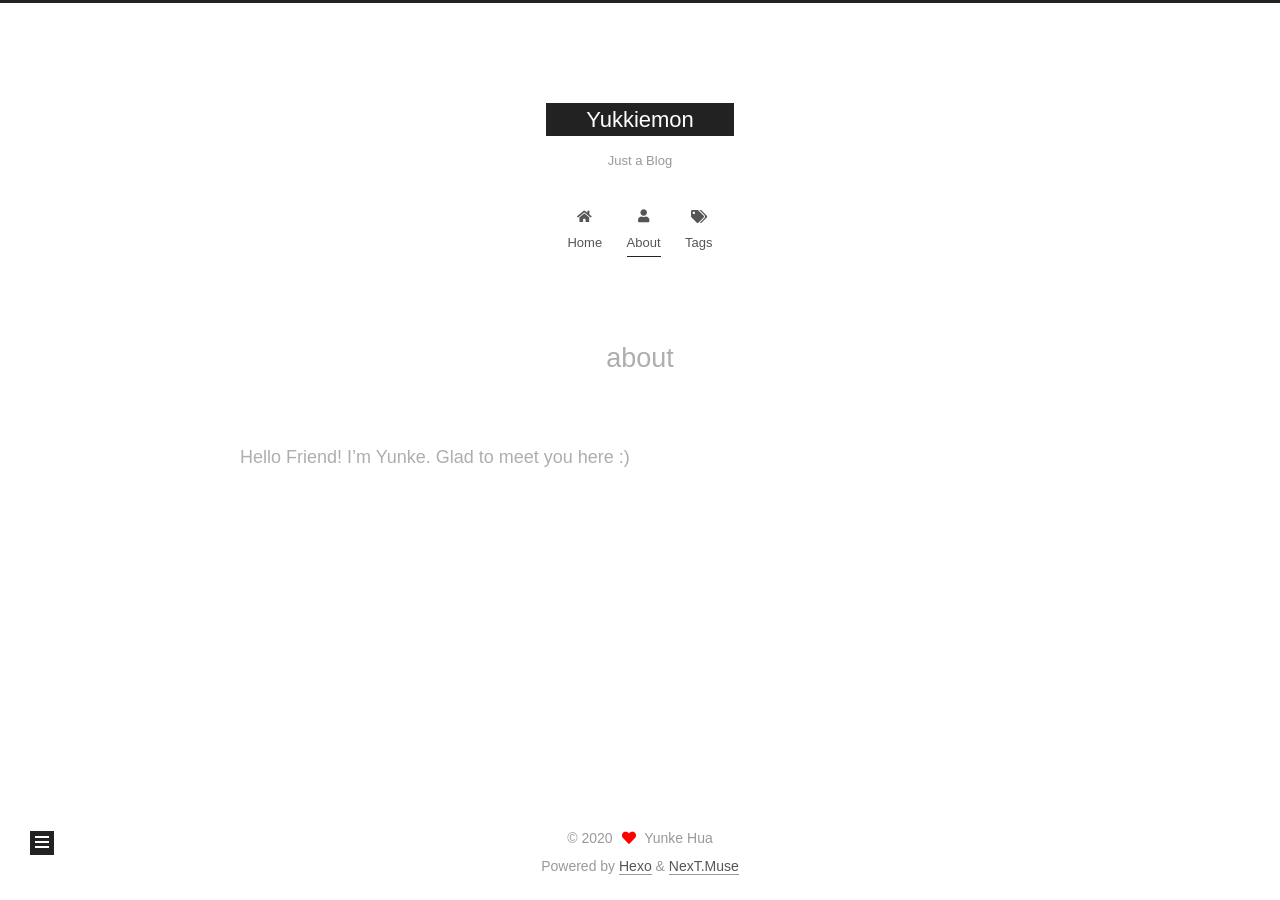
==== commit dd7e5868: "Site updated: 2020-05-24 18:28:02" ====
--- a/about/index.html
+++ b/about/index.html
@@ -244,6 +244,8 @@
 
       <div class="site-overview-wrap sidebar-panel">
         <div class="site-author motion-element" itemprop="author" itemscope itemtype="http://schema.org/Person">
+    <img class="site-author-image" itemprop="image" alt="Yunke Hua"
+      src="/images/meow.JPG">
   <p class="site-author-name" itemprop="name">Yunke Hua</p>
   <div class="site-description" itemprop="description">personal blog for yukkiemon</div>
 </div>
@@ -263,6 +265,14 @@
       </div>
   </nav>
 </div>
+  <div class="links-of-author motion-element">
+      <span class="links-of-author-item">
+        <a href="https://github.com/yukkiemon" title="GitHub → https:&#x2F;&#x2F;github.com&#x2F;yukkiemon" rel="noopener" target="_blank"><i class="fab fa-github fa-fw"></i>GitHub</a>
+      </span>
+      <span class="links-of-author-item">
+        <a href="https://instagram.com/yukkiemon" title="Instagram → https:&#x2F;&#x2F;instagram.com&#x2F;yukkiemon" rel="noopener" target="_blank"><i class="fab fa-instagram fa-fw"></i>Instagram</a>
+      </span>
+  </div>
 
 
 
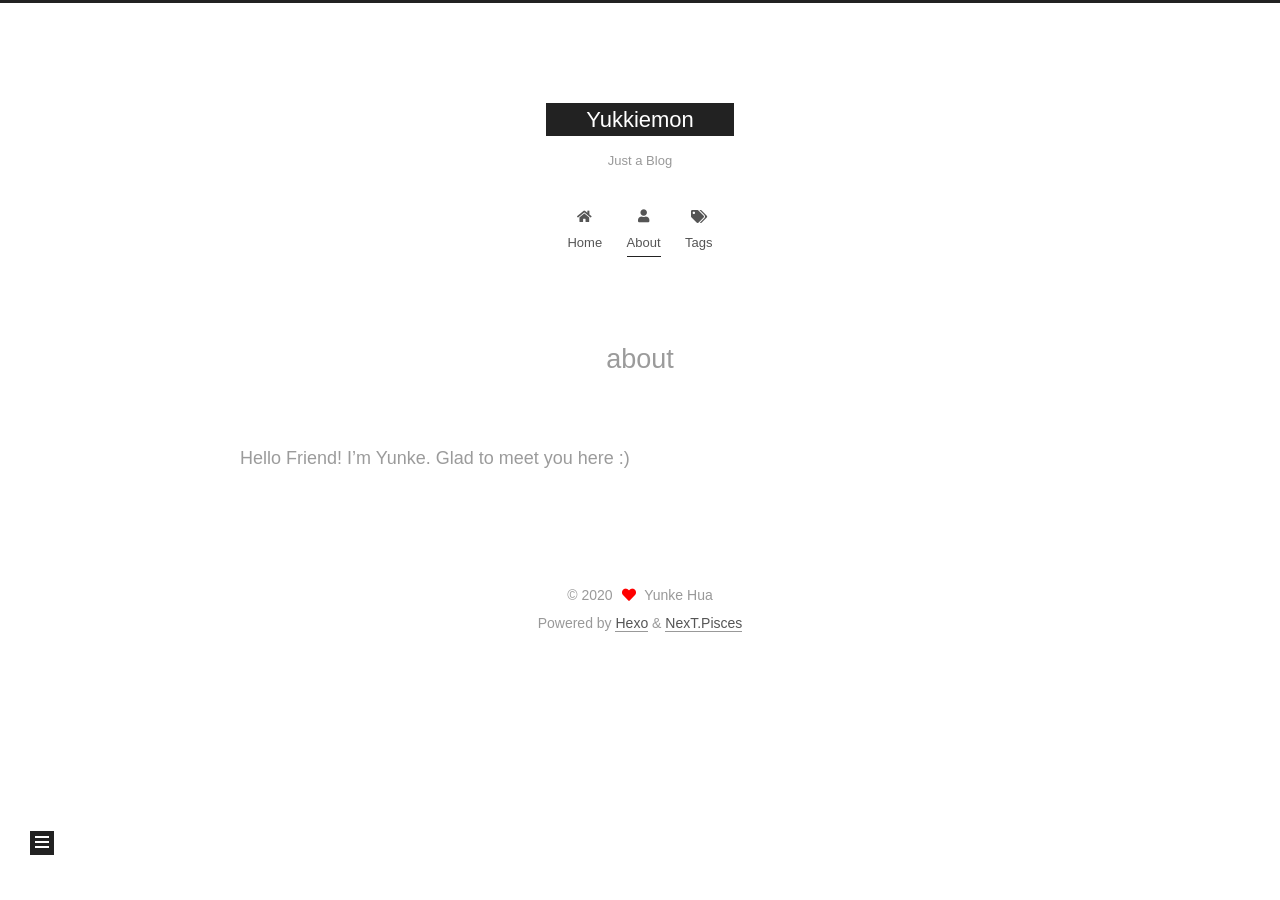
==== commit 27debf7b: "Site updated: 2020-05-24 18:32:44" ====
--- a/about/index.html
+++ b/about/index.html
@@ -17,7 +17,7 @@
 
 <script id="hexo-configurations">
     var NexT = window.NexT || {};
-    var CONFIG = {"hostname":"yukkiemon.github.io","root":"/","scheme":"Muse","version":"7.8.0","exturl":false,"sidebar":{"position":"left","display":"post","padding":18,"offset":12,"onmobile":false},"copycode":{"enable":false,"show_result":false,"style":null},"back2top":{"enable":true,"sidebar":false,"scrollpercent":false},"bookmark":{"enable":false,"color":"#222","save":"auto"},"fancybox":false,"mediumzoom":false,"lazyload":false,"pangu":false,"comments":{"style":"tabs","active":null,"storage":true,"lazyload":false,"nav":null},"algolia":{"hits":{"per_page":10},"labels":{"input_placeholder":"Search for Posts","hits_empty":"We didn't find any results for the search: ${query}","hits_stats":"${hits} results found in ${time} ms"}},"localsearch":{"enable":false,"trigger":"auto","top_n_per_article":1,"unescape":false,"preload":false},"motion":{"enable":true,"async":false,"transition":{"post_block":"fadeIn","post_header":"slideDownIn","post_body":"slideDownIn","coll_header":"slideLeftIn","sidebar":"slideUpIn"}}};
+    var CONFIG = {"hostname":"yukkiemon.github.io","root":"/","scheme":"Pisces","version":"7.8.0","exturl":false,"sidebar":{"position":"left","display":"post","padding":18,"offset":12,"onmobile":false},"copycode":{"enable":false,"show_result":false,"style":null},"back2top":{"enable":true,"sidebar":false,"scrollpercent":false},"bookmark":{"enable":false,"color":"#222","save":"auto"},"fancybox":false,"mediumzoom":false,"lazyload":false,"pangu":false,"comments":{"style":"tabs","active":null,"storage":true,"lazyload":false,"nav":null},"algolia":{"hits":{"per_page":10},"labels":{"input_placeholder":"Search for Posts","hits_empty":"We didn't find any results for the search: ${query}","hits_stats":"${hits} results found in ${time} ms"}},"localsearch":{"enable":false,"trigger":"auto","top_n_per_article":1,"unescape":false,"preload":false},"motion":{"enable":true,"async":false,"transition":{"post_block":"fadeIn","post_header":"slideDownIn","post_body":"slideDownIn","coll_header":"slideLeftIn","sidebar":"slideUpIn"}}};
   </script>
 
   <meta name="description" content="Hello Friend! I’m Yunke. Glad to meet you here :)">
@@ -301,7 +301,7 @@
   </span>
   <span class="author" itemprop="copyrightHolder">Yunke Hua</span>
 </div>
-  <div class="powered-by">Powered by <a href="https://hexo.io/" class="theme-link" rel="noopener" target="_blank">Hexo</a> & <a href="https://muse.theme-next.org/" class="theme-link" rel="noopener" target="_blank">NexT.Muse</a>
+  <div class="powered-by">Powered by <a href="https://hexo.io/" class="theme-link" rel="noopener" target="_blank">Hexo</a> & <a href="https://pisces.theme-next.org/" class="theme-link" rel="noopener" target="_blank">NexT.Pisces</a>
   </div>
 
         
@@ -327,7 +327,7 @@
 <script src="/js/motion.js"></script>
 
 
-<script src="/js/schemes/muse.js"></script>
+<script src="/js/schemes/pisces.js"></script>
 
 
 <script src="/js/next-boot.js"></script>
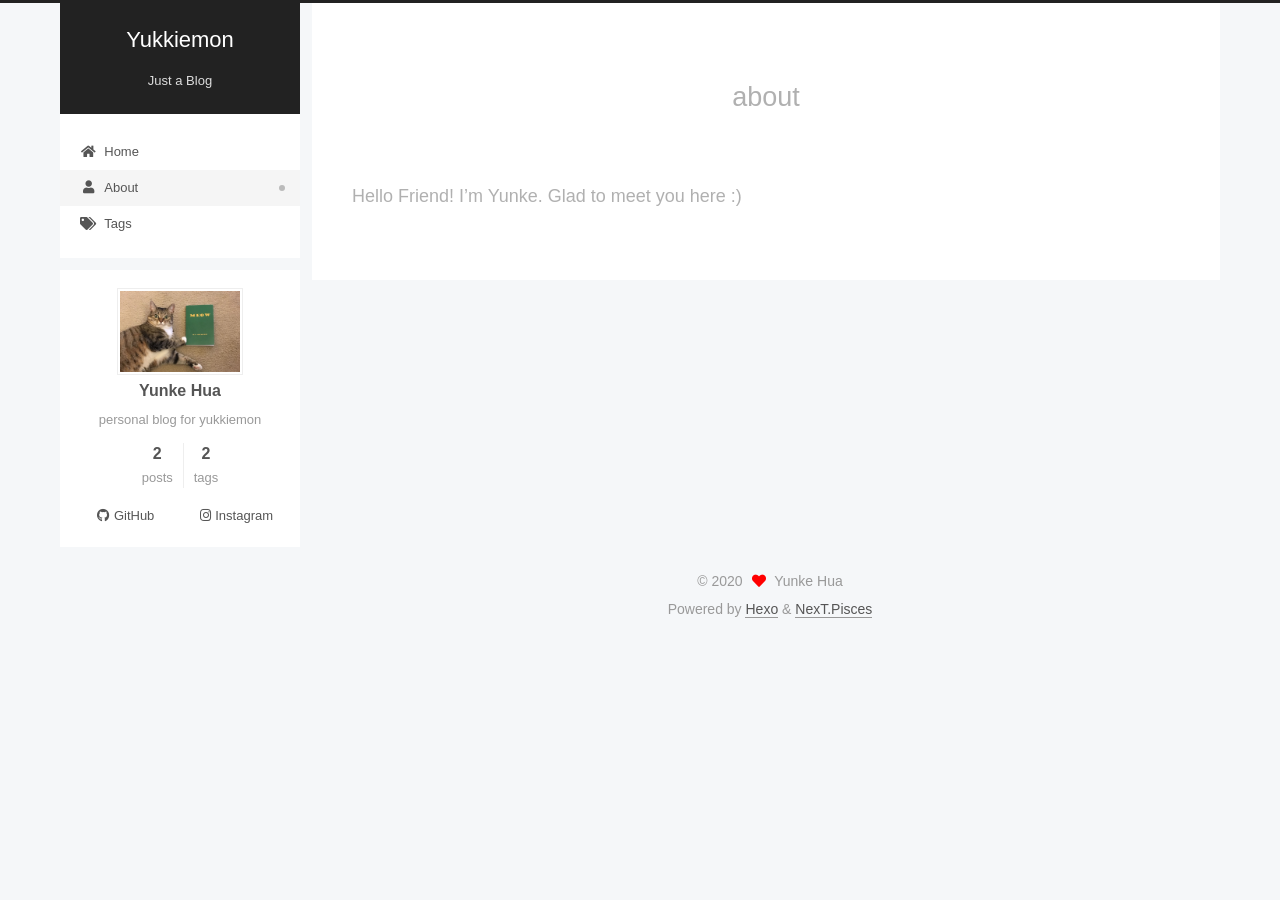
==== commit 3552e529: "Site updated: 2020-05-24 18:51:12" ====
--- a/about/index.html
+++ b/about/index.html
@@ -260,7 +260,7 @@
       <div class="site-state-item site-state-tags">
             <a href="/tags/">
           
-        <span class="site-state-item-count">1</span>
+        <span class="site-state-item-count">2</span>
         <span class="site-state-item-name">tags</span></a>
       </div>
   </nav>
--- a/css/main.css
+++ b/css/main.css
@@ -1,5 +1,5 @@
 :root {
-  --body-bg-color: #fff;
+  --body-bg-color: #f5f7f9;
   --content-bg-color: #fff;
   --card-bg-color: #f5f5f5;
   --text-color: #555;
@@ -11,11 +11,11 @@
   --table-row-odd-bg-color: #f9f9f9;
   --table-row-hover-bg-color: #f5f5f5;
   --menu-item-bg-color: #f5f5f5;
-  --btn-default-bg: #222;
-  --btn-default-color: #fff;
-  --btn-default-border-color: #222;
-  --btn-default-hover-bg: #fff;
-  --btn-default-hover-color: #222;
+  --btn-default-bg: #fff;
+  --btn-default-color: #555;
+  --btn-default-border-color: #555;
+  --btn-default-hover-bg: #222;
+  --btn-default-hover-color: #fff;
   --btn-default-hover-border-color: #222;
 }
 html {
@@ -314,7 +314,7 @@
 .btn {
   background: var(--btn-default-bg);
   border: 2px solid var(--btn-default-border-color);
-  border-radius: 0;
+  border-radius: 2px;
   color: var(--btn-default-color);
   display: inline-block;
   font-size: 0.875em;
@@ -921,16 +921,16 @@
 }
 .main-inner {
   margin: 0 auto;
-  width: 700px;
+  width: calc(100% - 20px);
 }
 @media (min-width: 1200px) {
   .main-inner {
-    width: 800px;
+    width: 1160px;
   }
 }
 @media (min-width: 1600px) {
   .main-inner {
-    width: 900px;
+    width: 73%;
   }
 }
 @media (max-width: 767px) {
@@ -943,16 +943,16 @@
 }
 .header-inner {
   margin: 0 auto;
-  width: 700px;
+  width: calc(100% - 20px);
 }
 @media (min-width: 1200px) {
   .header-inner {
-    width: 800px;
+    width: 1160px;
   }
 }
 @media (min-width: 1600px) {
   .header-inner {
-    width: 900px;
+    width: 73%;
   }
 }
 .site-brand-container {
@@ -991,7 +991,7 @@
   margin: 0;
 }
 .site-subtitle {
-  color: #999;
+  color: #ddd;
   font-size: 0.8125em;
   margin: 10px 0;
 }
@@ -1136,22 +1136,22 @@
   display: inline-block;
 }
 .site-author-image {
-  border: 2px solid #333;
+  border: 1px solid #eee;
   display: block;
   margin: 0 auto;
-  max-width: 96px;
+  max-width: 120px;
   padding: 2px;
 }
 .site-author-name {
-  color: #f5f5f5;
-  font-weight: normal;
-  margin: 5px 0 0;
+  color: var(--text-color);
+  font-weight: 600;
+  margin: 0;
   text-align: center;
 }
 .site-description {
   color: #999;
-  font-size: 1em;
-  margin-top: 5px;
+  font-size: 0.8125em;
+  margin-top: 0;
   text-align: center;
 }
 .links-of-author {
@@ -1168,7 +1168,7 @@
 }
 .links-of-author a::before,
 .links-of-author span.exturl::before {
-  background: #a6ffff;
+  background: #ffff50;
   border-radius: 50%;
   content: ' ';
   display: inline-block;
@@ -1246,7 +1246,7 @@
 }
 .sidebar-nav li {
   border-bottom: 1px solid transparent;
-  color: #666;
+  color: var(--text-color);
   cursor: pointer;
   display: inline-block;
   font-size: 0.875em;
@@ -1255,14 +1255,14 @@
   margin-left: 10px;
 }
 .sidebar-nav li:hover {
-  color: #f5f5f5;
+  color: #fc6423;
 }
 .sidebar-nav .sidebar-nav-active {
-  border-bottom-color: #87daff;
-  color: #87daff;
+  border-bottom-color: #fc6423;
+  color: #fc6423;
 }
 .sidebar-nav .sidebar-nav-active:hover {
-  color: #87daff;
+  color: #fc6423;
 }
 .sidebar-panel {
   display: none;
@@ -1291,7 +1291,7 @@
   }
 }
 .sidebar-toggle:hover .toggle-line {
-  background: #87daff;
+  background: #fc6423;
 }
 .post-toc {
   font-size: 0.875em;
@@ -1330,14 +1330,14 @@
   display: block;
 }
 .post-toc .nav .active > a {
-  border-bottom-color: #87daff;
-  color: #87daff;
+  border-bottom-color: #fc6423;
+  color: #fc6423;
 }
 .post-toc .nav .active-current > a {
-  color: #87daff;
+  color: #fc6423;
 }
 .post-toc .nav .active-current > a:hover {
-  color: #87daff;
+  color: #fc6423;
 }
 .site-state {
   display: flex;
@@ -1352,20 +1352,20 @@
   padding: 0 15px;
 }
 .site-state-item:not(:first-child) {
-  border-left: 1px solid #333;
+  border-left: 1px solid #eee;
 }
 .site-state-item a {
   border-bottom: none;
 }
 .site-state-item-count {
   display: block;
-  font-size: 1.25em;
+  font-size: 1em;
   font-weight: 600;
   text-align: center;
 }
 .site-state-item-name {
-  color: inherit;
-  font-size: 0.875em;
+  color: #999;
+  font-size: 0.8125em;
 }
 .footer {
   color: #999;
@@ -1382,16 +1382,16 @@
   box-sizing: border-box;
   margin: 0 auto;
   text-align: center;
-  width: 700px;
+  width: calc(100% - 20px);
 }
 @media (min-width: 1200px) {
   .footer-inner {
-    width: 800px;
+    width: 1160px;
   }
 }
 @media (min-width: 1600px) {
   .footer-inner {
-    width: 900px;
+    width: 73%;
   }
 }
 .languages {
@@ -1489,7 +1489,7 @@
   color: #fff;
   cursor: pointer;
   left: 30px;
-  opacity: 1;
+  opacity: 0.6;
   padding: 0 6px;
   position: fixed;
   transition-property: bottom;
@@ -1500,10 +1500,10 @@
   display: none;
 }
 .back-to-top:hover {
-  color: #87daff;
+  color: #fc6423;
 }
 .back-to-top.back-to-top-on {
-  bottom: 19px;
+  bottom: 30px;
 }
 @media (max-width: 991px) {
   .back-to-top {
@@ -2141,151 +2141,301 @@
 .tag-cloud a:hover {
   color: var(--link-hover-color) !important;
 }
-@media (max-width: 767px) {
-  .header-inner,
-  .main-inner,
+.header {
+  margin: 0 auto;
+  position: relative;
+  width: calc(100% - 20px);
+}
+@media (min-width: 1200px) {
+  .header {
+    width: 1160px;
+  }
+}
+@media (min-width: 1600px) {
+  .header {
+    width: 73%;
+  }
+}
+@media (max-width: 991px) {
+  .header {
+    width: auto;
+  }
+}
+.header-inner {
+  background: var(--content-bg-color);
+  border-radius: initial;
+  box-shadow: initial;
+  overflow: hidden;
+  padding: 0;
+  position: absolute;
+  top: 0;
+  width: 240px;
+}
+@media (min-width: 1200px) {
+  .header-inner {
+    width: 240px;
+  }
+}
+@media (max-width: 991px) {
+  .header-inner {
+    border-radius: initial;
+    position: relative;
+    width: auto;
+  }
+}
+.main-inner {
+  align-items: flex-start;
+  display: flex;
+  justify-content: space-between;
+  flex-direction: row-reverse;
+}
+@media (max-width: 991px) {
+  .main-inner {
+    width: auto;
+  }
+}
+.content-wrap {
+  background: var(--content-bg-color);
+  border-radius: initial;
+  box-shadow: initial;
+  box-sizing: border-box;
+  padding: 40px;
+  width: calc(100% - 252px);
+}
+@media (max-width: 991px) {
+  .content-wrap {
+    border-radius: initial;
+    padding: 20px;
+    width: 100%;
+  }
+}
+.footer-inner {
+  padding-left: 260px;
+}
+.back-to-top {
+  left: auto;
+  right: 30px;
+}
+@media (max-width: 991px) {
+  .back-to-top {
+    right: 20px;
+  }
+}
+@media (max-width: 991px) {
   .footer-inner {
+    padding-left: 0;
+    padding-right: 0;
     width: auto;
   }
 }
-.header-inner {
-  padding-top: 100px;
-}
-@media (max-width: 767px) {
-  .header-inner {
-    padding-top: 50px;
-  }
-}
-.main-inner {
-  padding-bottom: 60px;
-}
-.content {
-  padding-top: 70px;
-}
-@media (max-width: 767px) {
-  .content {
-    padding-top: 35px;
-  }
-}
-embed {
+.site-brand-container {
+  background: #222;
+}
+@media (max-width: 991px) {
+  .site-brand-container {
+    box-shadow: 0 0 16px rgba(0,0,0,0.5);
+  }
+}
+.site-meta {
+  padding: 20px 0;
+}
+.brand {
+  padding: 0;
+}
+.site-subtitle {
+  margin: 10px 10px 0;
+}
+.custom-logo-image {
+  margin-top: 20px;
+}
+@media (max-width: 991px) {
+  .custom-logo-image {
+    display: none;
+  }
+}
+@media (min-width: 768px) and (max-width: 991px) {
+  .site-nav-toggle,
+  .site-nav-right {
+    display: flex;
+    flex-direction: column;
+    justify-content: center;
+  }
+}
+.site-nav-toggle .toggle,
+.site-nav-right .toggle {
+  color: #fff;
+}
+.site-nav-toggle .toggle .toggle-line,
+.site-nav-right .toggle .toggle-line {
+  background: #fff;
+}
+@media (min-width: 768px) and (max-width: 991px) {
+  .site-nav {
+    display: none;
+  }
+}
+.menu .menu-item {
   display: block;
-  margin: 0 auto 25px auto;
-}
-.custom-logo .site-meta-headline {
-  text-align: center;
-}
-.custom-logo .site-title {
-  color: #222;
-  margin: 10px auto 0;
-}
-.custom-logo .site-title a {
-  border: 0;
-}
-.custom-logo-image {
-  background: #fff;
-  margin: 0 auto;
-  max-width: 150px;
-  padding: 5px;
-}
-.brand {
-  background: var(--btn-default-bg);
-}
-@media (max-width: 767px) {
-  .site-nav {
-    border-bottom: 1px solid #ddd;
-    border-top: 1px solid #ddd;
-    left: 0;
-    margin: 0;
-    padding: 0;
-    width: 100%;
-  }
-}
-@media (max-width: 767px) {
-  .menu {
-    text-align: left;
-  }
-}
-.menu-item-active a,
-.menu .menu-item a:hover,
-.menu .menu-item span.exturl:hover {
-  background: transparent;
-  border-bottom: 1px solid var(--link-hover-color) !important;
-}
-@media (max-width: 767px) {
-  .menu-item-active a,
-  .menu .menu-item a:hover,
-  .menu .menu-item span.exturl:hover {
-    border-bottom: 1px dotted #ddd !important;
-  }
-}
-@media (max-width: 767px) {
-  .menu .menu-item {
-    margin: 0 10px;
-  }
+  margin: 0;
 }
 .menu .menu-item a,
 .menu .menu-item span.exturl {
-  border-bottom: 1px solid transparent;
-}
-@media (max-width: 767px) {
-  .menu .menu-item a,
-  .menu .menu-item span.exturl {
-    padding: 5px 10px;
-  }
-}
-@media (min-width: 768px) {
-  .menu .menu-item .fa,
-  .menu .menu-item .fab,
-  .menu .menu-item .far,
-  .menu .menu-item .fas {
-    display: block;
-    line-height: 2;
-    margin-right: 0;
-    width: 100%;
+  padding: 5px 20px;
+  position: relative;
+  text-align: left;
+  transition-property: background-color;
+}
+@media (max-width: 991px) {
+  .menu .menu-item.menu-item-search {
+    display: none;
   }
 }
 .menu .menu-item .badge {
-  background: #eee;
-  padding: 1px 4px;
+  background: #ccc;
+  border-radius: 10px;
+  color: #fff;
+  float: right;
+  padding: 2px 5px;
+  text-shadow: 1px 1px 0 rgba(0,0,0,0.1);
+  vertical-align: middle;
+}
+.main-menu .menu-item-active a::after {
+  background: #bbb;
+  border-radius: 50%;
+  content: ' ';
+  height: 6px;
+  margin-top: -3px;
+  position: absolute;
+  right: 15px;
+  top: 50%;
+  width: 6px;
 }
 .sub-menu {
-  margin: 10px 0;
+  background: var(--content-bg-color);
+  border-bottom: 1px solid #ddd;
+  margin: 0;
+  padding: 6px 0;
 }
 .sub-menu .menu-item {
   display: inline-block;
 }
+.sub-menu .menu-item a,
+.sub-menu .menu-item span.exturl {
+  background: transparent;
+  margin: 5px 10px;
+  padding: initial;
+}
+.sub-menu .menu-item a:hover,
+.sub-menu .menu-item span.exturl:hover {
+  background: transparent;
+  color: #fc6423;
+}
+.sub-menu .menu-item-active a {
+  border-bottom-color: #fc6423;
+  color: #fc6423;
+}
+.sub-menu .menu-item-active a:hover {
+  border-bottom-color: #fc6423;
+}
 .sidebar {
-  left: -320px;
-}
-.sidebar.sidebar-active {
-  left: 0;
-}
-.sidebar {
-  width: 320px;
-  z-index: 1200;
-  transition-delay: 0s;
-  transition-duration: 0.2s;
-  transition-timing-function: ease-out;
-}
-.sidebar a,
-.sidebar span.exturl {
-  border-bottom-color: #555;
-  color: #999;
-}
-.sidebar a:hover,
-.sidebar span.exturl:hover {
-  border-bottom-color: #eee;
-  color: #eee;
-}
-.links-of-blogroll-item {
-  padding: 2px 10px;
-}
-.links-of-blogroll-item a,
-.links-of-blogroll-item span.exturl {
+  background: var(--body-bg-color);
+  box-shadow: none;
+  margin-top: 100%;
+  position: static;
+  width: 240px;
+}
+@media (max-width: 991px) {
+  .sidebar {
+    display: none;
+  }
+}
+.sidebar-toggle {
+  display: none;
+}
+.sidebar-inner {
+  background: var(--content-bg-color);
+  border-radius: initial;
+  box-shadow: initial;
+  box-sizing: border-box;
+  color: var(--text-color);
+  width: 240px;
+  opacity: 0;
+}
+.sidebar-inner.affix {
+  position: fixed;
+  top: 12px;
+}
+.sidebar-inner.affix-bottom {
+  position: absolute;
+}
+.site-state-item {
+  padding: 0 10px;
+}
+.sidebar-button {
+  border-bottom: 1px dotted #ccc;
+  border-top: 1px dotted #ccc;
+  margin-top: 10px;
+  text-align: center;
+}
+.sidebar-button a {
+  border: 0;
+  color: #fc6423;
+  display: block;
+}
+.sidebar-button a:hover {
+  background: none;
+  border: 0;
+  color: #e34603;
+}
+.sidebar-button a:hover .fa,
+.sidebar-button a:hover .fab,
+.sidebar-button a:hover .far,
+.sidebar-button a:hover .fas {
+  color: #e34603;
+}
+.links-of-author {
+  display: flex;
+  flex-wrap: wrap;
+  margin-top: 10px;
+  justify-content: center;
+}
+.links-of-author-item {
+  margin: 5px 0 0;
+  width: 50%;
+}
+.links-of-author-item a,
+.links-of-author-item span.exturl {
   box-sizing: border-box;
   display: inline-block;
-  max-width: 280px;
+  margin-bottom: 0;
+  margin-right: 0;
+  max-width: 216px;
   overflow: hidden;
+  padding: 0 5px;
   text-overflow: ellipsis;
   white-space: nowrap;
 }
+.links-of-author-item a,
+.links-of-author-item span.exturl {
+  border-bottom: none;
+  display: block;
+  text-decoration: none;
+}
+.links-of-author-item a::before,
+.links-of-author-item span.exturl::before {
+  display: none;
+}
+.links-of-author-item a:hover,
+.links-of-author-item span.exturl:hover {
+  background: var(--body-bg-color);
+  border-radius: 4px;
+}
+.links-of-author-item .fa,
+.links-of-author-item .fab,
+.links-of-author-item .far,
+.links-of-author-item .fas {
+  margin-right: 2px;
+}
+.links-of-blogroll-item {
+  padding: 0;
+}
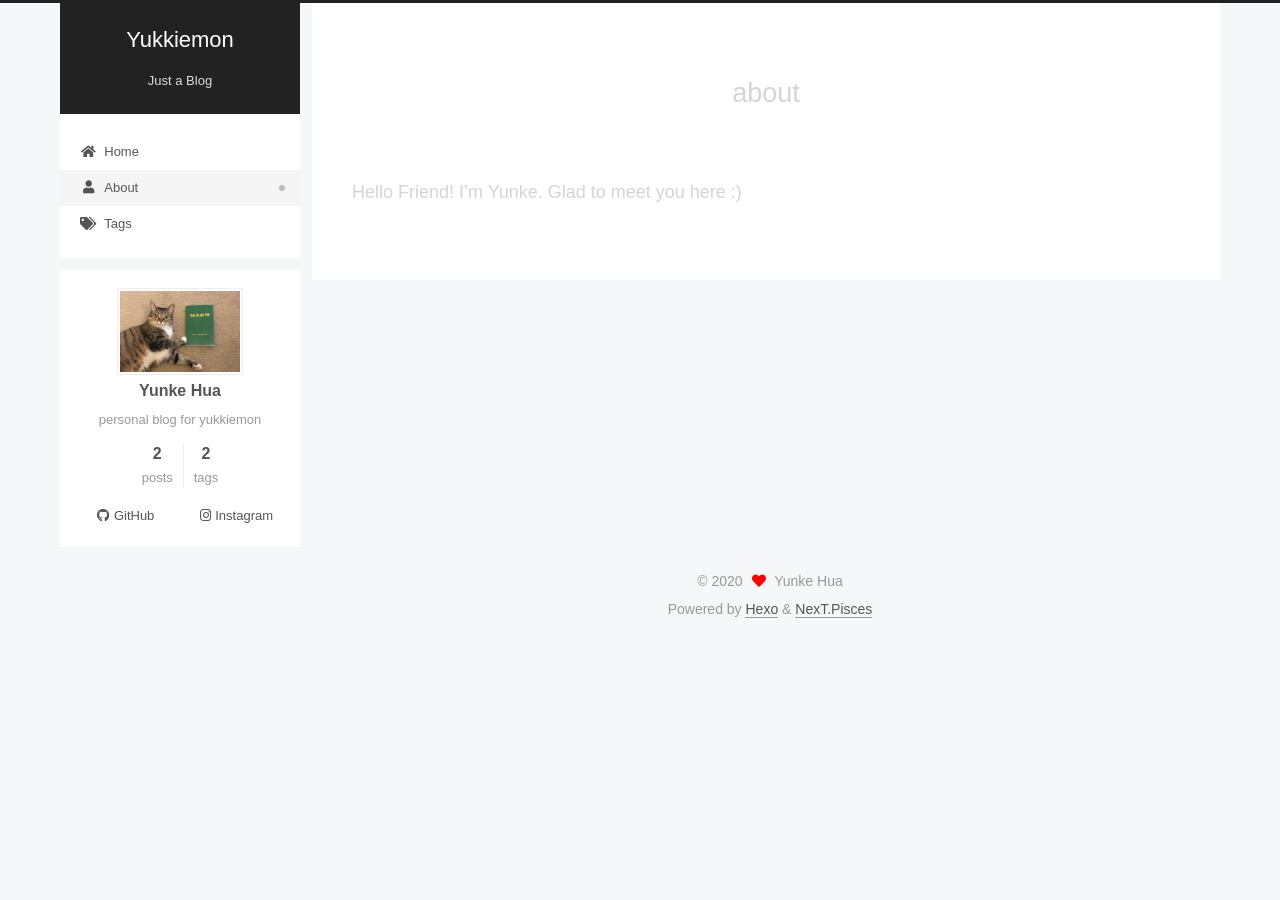
==== commit d6ff8604: "Site updated: 2020-05-24 18:55:31" ====
--- a/about/index.html
+++ b/about/index.html
@@ -17,7 +17,7 @@
 
 <script id="hexo-configurations">
     var NexT = window.NexT || {};
-    var CONFIG = {"hostname":"yukkiemon.github.io","root":"/","scheme":"Pisces","version":"7.8.0","exturl":false,"sidebar":{"position":"left","display":"post","padding":18,"offset":12,"onmobile":false},"copycode":{"enable":false,"show_result":false,"style":null},"back2top":{"enable":true,"sidebar":false,"scrollpercent":false},"bookmark":{"enable":false,"color":"#222","save":"auto"},"fancybox":false,"mediumzoom":false,"lazyload":false,"pangu":false,"comments":{"style":"tabs","active":null,"storage":true,"lazyload":false,"nav":null},"algolia":{"hits":{"per_page":10},"labels":{"input_placeholder":"Search for Posts","hits_empty":"We didn't find any results for the search: ${query}","hits_stats":"${hits} results found in ${time} ms"}},"localsearch":{"enable":false,"trigger":"auto","top_n_per_article":1,"unescape":false,"preload":false},"motion":{"enable":true,"async":false,"transition":{"post_block":"fadeIn","post_header":"slideDownIn","post_body":"slideDownIn","coll_header":"slideLeftIn","sidebar":"slideUpIn"}}};
+    var CONFIG = {"hostname":"yukkiemon.github.io","root":"/","scheme":"Pisces","version":"7.8.0","exturl":false,"sidebar":{"position":"left","width":360,"display":"post","padding":18,"offset":12,"onmobile":false},"copycode":{"enable":false,"show_result":false,"style":null},"back2top":{"enable":true,"sidebar":false,"scrollpercent":false},"bookmark":{"enable":false,"color":"#222","save":"auto"},"fancybox":false,"mediumzoom":false,"lazyload":false,"pangu":false,"comments":{"style":"tabs","active":null,"storage":true,"lazyload":false,"nav":null},"algolia":{"hits":{"per_page":10},"labels":{"input_placeholder":"Search for Posts","hits_empty":"We didn't find any results for the search: ${query}","hits_stats":"${hits} results found in ${time} ms"}},"localsearch":{"enable":false,"trigger":"auto","top_n_per_article":1,"unescape":false,"preload":false},"motion":{"enable":true,"async":false,"transition":{"post_block":"fadeIn","post_header":"slideDownIn","post_body":"slideDownIn","coll_header":"slideLeftIn","sidebar":"slideUpIn"}}};
   </script>
 
   <meta name="description" content="Hello Friend! I’m Yunke. Glad to meet you here :)">
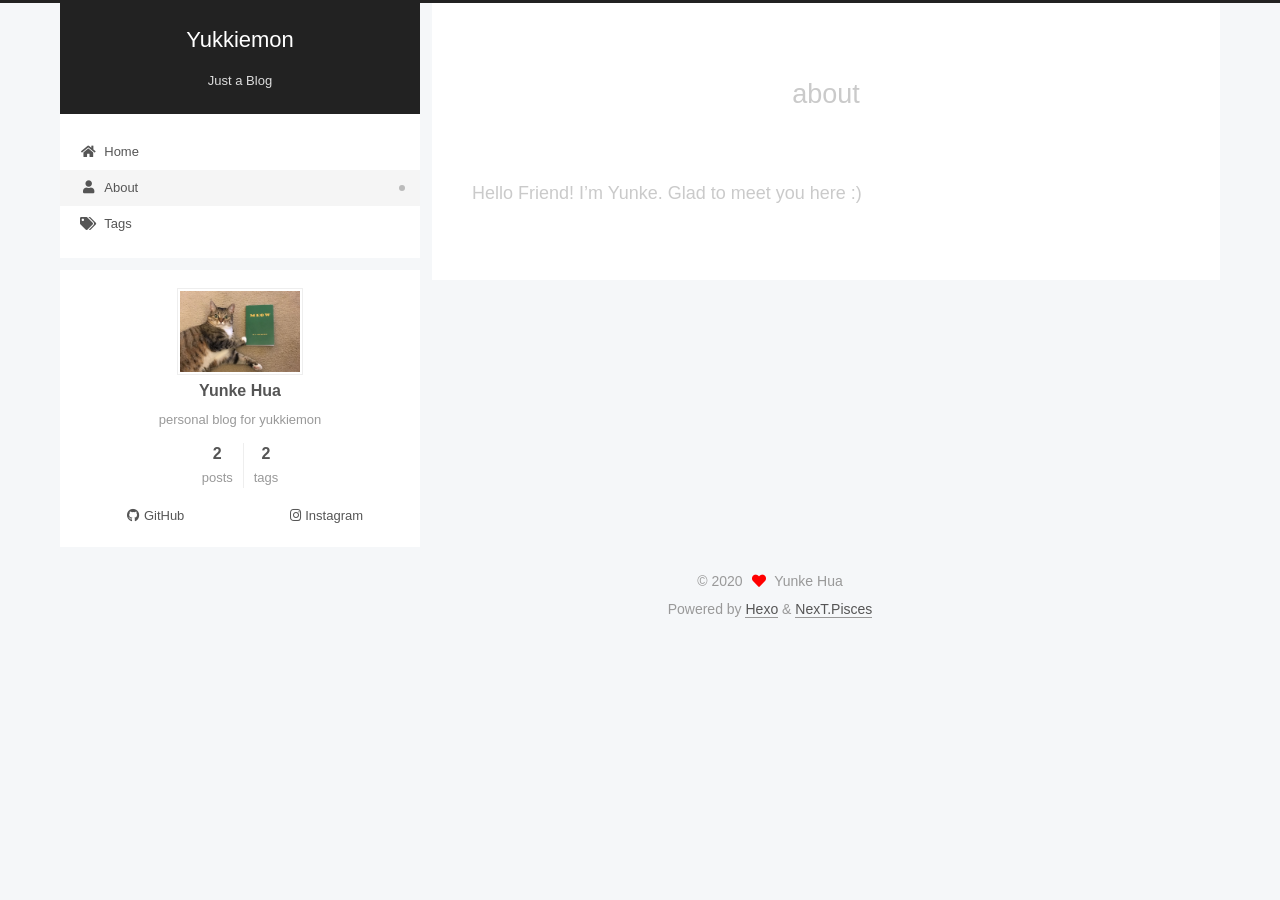
==== commit ec808326: "Site updated: 2020-05-24 19:14:48" ====
--- a/about/index.html
+++ b/about/index.html
@@ -6,8 +6,8 @@
 <meta name="theme-color" content="#222">
 <meta name="generator" content="Hexo 4.2.1">
   <link rel="apple-touch-icon" sizes="180x180" href="/images/apple-touch-icon-next.png">
-  <link rel="icon" type="image/png" sizes="32x32" href="/images/favicon-32x32-next.png">
-  <link rel="icon" type="image/png" sizes="16x16" href="/images/favicon-16x16-next.png">
+  <link rel="icon" type="image/png" sizes="32x32" href="/images/webicon-32.png">
+  <link rel="icon" type="image/png" sizes="16x16" href="/images/webicon-16.png">
   <link rel="mask-icon" href="/images/logo.svg" color="#222">
 
 <link rel="stylesheet" href="/css/main.css">
--- a/css/main.css
+++ b/css/main.css
@@ -1168,7 +1168,7 @@
 }
 .links-of-author a::before,
 .links-of-author span.exturl::before {
-  background: #ffff50;
+  background: #09ffc8;
   border-radius: 50%;
   content: ' ';
   display: inline-block;
@@ -2169,11 +2169,11 @@
   padding: 0;
   position: absolute;
   top: 0;
-  width: 240px;
+  width: 360px;
 }
 @media (min-width: 1200px) {
   .header-inner {
-    width: 240px;
+    width: 360px;
   }
 }
 @media (max-width: 991px) {
@@ -2200,7 +2200,7 @@
   box-shadow: initial;
   box-sizing: border-box;
   padding: 40px;
-  width: calc(100% - 252px);
+  width: calc(100% - 372px);
 }
 @media (max-width: 991px) {
   .content-wrap {
@@ -2342,7 +2342,7 @@
   box-shadow: none;
   margin-top: 100%;
   position: static;
-  width: 240px;
+  width: 360px;
 }
 @media (max-width: 991px) {
   .sidebar {
@@ -2358,7 +2358,7 @@
   box-shadow: initial;
   box-sizing: border-box;
   color: var(--text-color);
-  width: 240px;
+  width: 360px;
   opacity: 0;
 }
 .sidebar-inner.affix {
